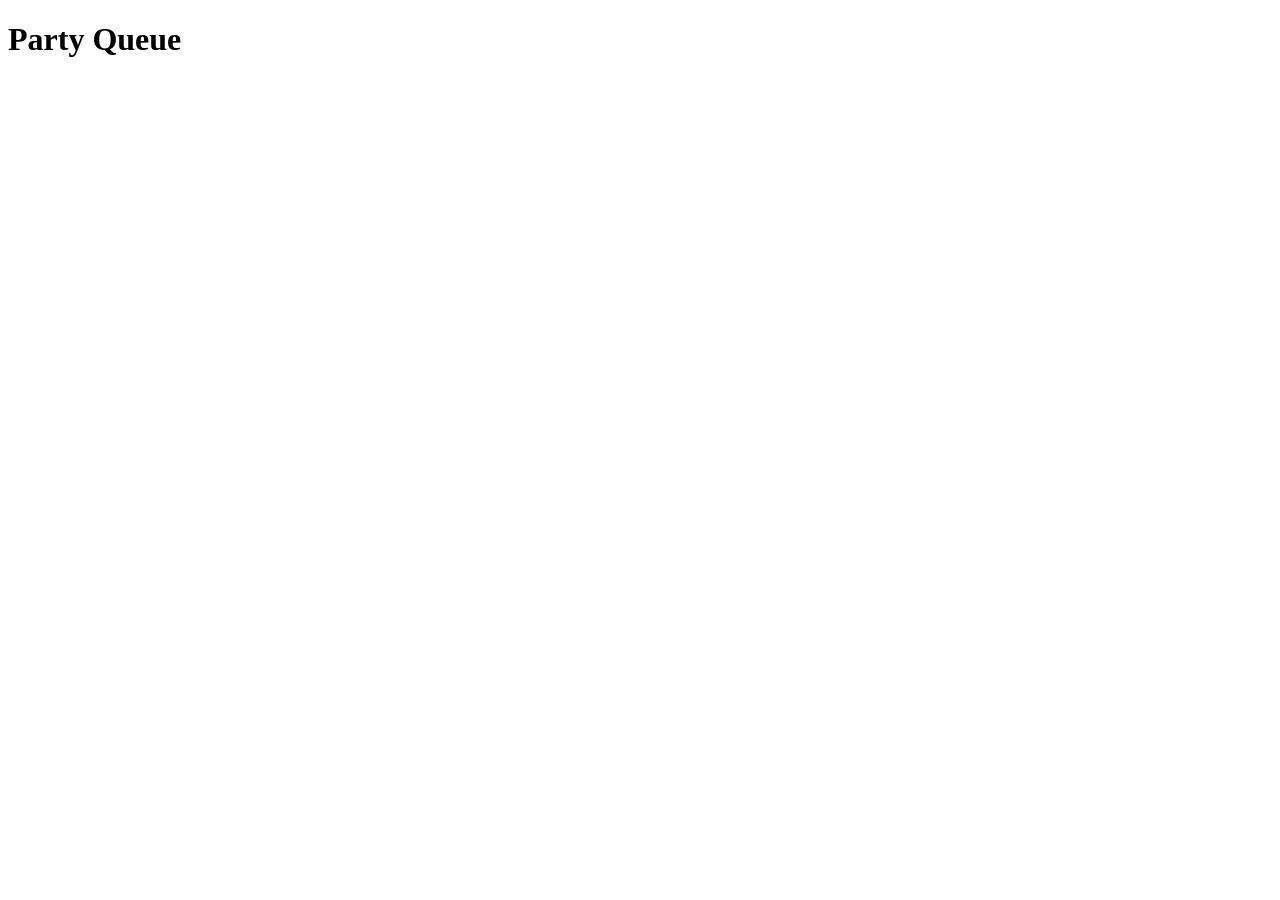
==== games/PartyQueue/index.html @ 1df907d0 "Add Party Queue game prototype Add a new PartyQueue mini-game with core game logic and assets. Files" ====
<!DOCTYPE html>
<html lang="en">
<head>
    <meta charset="UTF-8">
    <meta name="viewport" content="width=device-width, initial-scale=1.0">
    <title>Party Queue</title>
</head>
<body>

    <h1>Party Queue</h1>

    <script type="module" src="./js/game.js"></script>

</body>
</html>
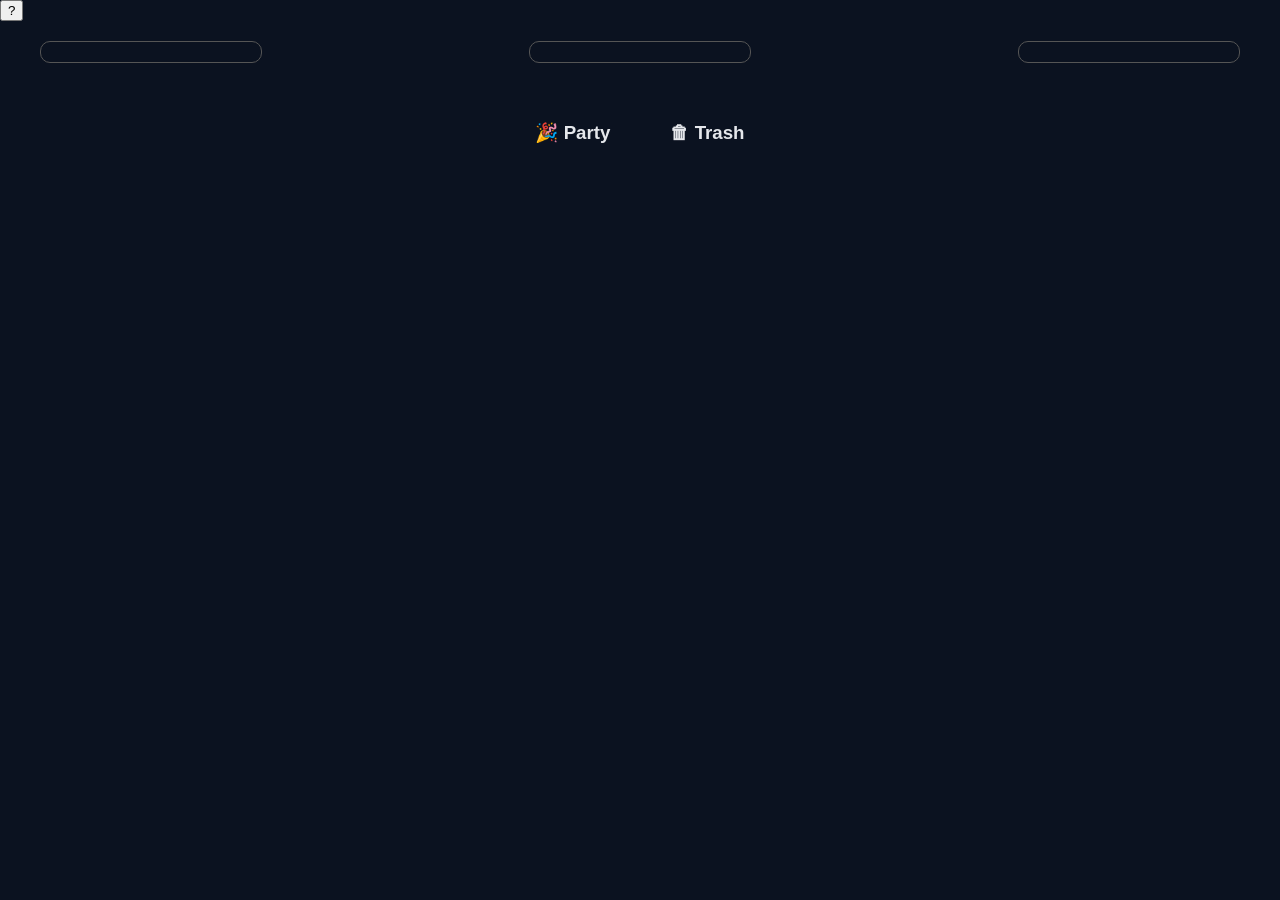
==== commit 3250a0db: "implement toturial" ====
--- a/games/PartyQueue/index.html
+++ b/games/PartyQueue/index.html
@@ -1,15 +1,118 @@
 <!DOCTYPE html>
 <html lang="en">
-<head>
-    <meta charset="UTF-8">
-    <meta name="viewport" content="width=device-width, initial-scale=1.0">
-    <title>Party Queue</title>
-</head>
-<body>
+    <head>
+        <meta charset="UTF-8">
+        <meta name="viewport" content="width=device-width, initial-scale=1.0">
+        <title>Party Queue</title>
+        
+        <link rel="stylesheet" href="css/style.css">
+    </head>
+    <body>
 
-    <h1>Party Queue</h1>
+        <button id="helpBtn">
+            ?
+        </button>
 
-    <script type="module" src="./js/game.js"></script>
+        <div id="game">
 
-</body>
+            <div id="scoreboard"></div>
+
+            <div id="scores"></div>
+            
+            <div id="currentTurn"></div>
+
+            <div id="topPlayers">
+
+                <div id="bot1" class="player"></div>
+                <div id="bot2" class="player"></div>
+                <div id="bot3" class="player"></div>
+
+            </div>
+
+            <div id="board">
+
+                <div id="partyArea">
+
+                    <h3>🎉 Party</h3>
+
+                    <div id="partyCards"></div>
+
+                </div>
+
+                <div id="queueArea">
+
+                    <div id="queueSlots">
+
+                        <div class="slot"></div>
+                        <div class="slot"></div>
+                        <div class="slot"></div>
+                        <div class="slot"></div>
+                        <div class="slot"></div>
+
+                    </div>
+
+                    <div id="queue"></div>
+
+                </div>
+
+                <div id="trashArea">
+
+                    <h3>🗑 Trash</h3>
+
+                    <div id="trashCards"></div>
+
+                </div>
+
+            </div>
+
+            <div id="playerHand"></div>
+
+        </div>
+
+        <div id="helpModal" class="modal hidden">
+
+            <div class="modal-content tutorial-layout">
+
+                <div class="tutorial-header">
+                    <h1>Tutorials</h1>
+
+                    <button id="closeHelp" class="icon-btn close">
+                        ✕
+                    </button>
+                </div>
+
+                <div class="tutorial-text">
+                    Play animals into the queue.
+                    When the queue reaches 5 animals:
+
+                    <ul>
+                        <li>First two animals join their owners party.</li>
+                        <li>Last animal goes to trash.</li>
+                    </ul>
+                </div>
+
+                <div id="animalGrid"></div>
+
+            </div>
+        </div>
+
+        <div id="cardModal" class="modal hidden">
+
+            <div class="modal-content">
+
+                <div class="modal-header">
+                    <button id="cardBackBtn" class="icon-btn">
+                        ←
+                    </button>
+                </div>
+
+                <div id="cardModalContent"></div>
+
+            </div>
+
+        </div>
+
+        <script type="module" src="js/main.js"></script>
+
+    </body>
 </html>
--- a/games/PartyQueue/css/style.css
+++ b/games/PartyQueue/css/style.css
@@ -0,0 +1,400 @@
+.card-info,
+.modal-content,
+.card {
+    box-shadow: 0 8px 20px rgba(0,0,0,0.35);
+}
+
+body{
+
+    background: #0b1220;
+    color: #e5e7eb;
+
+    font-family:sans-serif;
+
+    margin:0;
+}
+
+#game{
+
+    max-width:1200px;
+
+    margin:auto;
+
+    padding:20px;
+}
+
+#topPlayers{
+
+    display:flex;
+
+    justify-content:space-between;
+
+    margin-bottom:40px;
+}
+
+.player{
+
+    width:200px;
+
+    padding:10px;
+
+    border:1px solid #555;
+
+    border-radius:10px;
+}
+
+#queue{
+
+    display:flex;
+
+    gap:10px;
+
+    justify-content:center;
+
+    min-height:120px;
+
+    margin:20px 0;
+}
+
+#playerHand{
+
+    display:flex;
+
+    gap:12px;
+
+    justify-content:center;
+
+    margin-top:40px;
+}
+
+.card{
+
+    width:90px;
+
+    height:120px;
+
+    background:white;
+
+    color:black;
+
+    border-radius:12px;
+
+    cursor:pointer;
+
+    display:flex;
+
+    flex-direction:column;
+
+    justify-content:center;
+
+    align-items:center;
+
+    font-size:18px;
+
+    font-weight:bold;
+}
+
+.card:hover{
+
+    transform:translateY(-6px);
+}
+
+#board{
+    display:flex;
+    justify-content:center;
+    align-items:flex-start;
+    gap:30px;
+}
+
+#queue{
+    display:flex;
+    gap:10px;
+}
+
+.queue-slot{
+    width:120px;
+    height:160px;
+    border:2px dashed #888;
+    background: rgba(255,255,255,0.03);
+    border: 2px dashed rgba(255,255,255,0.15);
+}
+
+#playerHand{
+    position:fixed;
+    bottom:20px;
+    left:50%;
+    transform:translateX(-50%);
+    display:flex;
+    gap:10px;
+}
+
+#scoreboard{
+    position:fixed;
+    top:10px;
+    left:10px;
+}
+
+.owner{
+    font-size:12px;
+    opacity:0.7;
+    margin-top:5px;
+}
+
+.modal {
+    position: fixed;
+    inset: 0;
+
+    background: rgba(0,0,0,0.85);
+    backdrop-filter: blur(6px);
+
+    display: flex;
+    justify-content: center;
+    align-items: center;
+
+    z-index: 1000;
+}
+
+.modal-content {
+    width: 700px;
+    max-width: 90%;
+
+    padding: 24px;
+    border-radius: 12px;
+
+    max-height: 80vh;
+    overflow-y: auto;
+
+    z-index: 2000;
+
+    color: white;
+    border: 1px solid #334155;
+    background: #111827;
+    box-shadow: 0 20px 60px rgba(0,0,0,0.6);
+}
+
+.hidden {
+    display: none;
+}
+
+#animalGrid {
+    display: grid;
+    grid-template-columns: repeat(4, 1fr);
+    gap: 16px;
+}
+
+@media (max-width: 900px) {
+    #animalGrid {
+        grid-template-columns: repeat(2, 1fr);
+    }
+}
+
+@media (max-width: 600px) {
+    #animalGrid {
+        grid-template-columns: 1fr;
+    }
+}
+
+.card-info{
+
+    background: linear-gradient(145deg, #1f2937, #111827);
+
+    border: 1px solid rgba(189, 93, 56, 0.4);
+
+    border-radius:16px;
+
+    padding:16px;
+
+    cursor:pointer;
+
+    transition:.2s;
+
+    text-align:center;
+
+    min-height:140px;
+
+    display:flex;
+
+    flex-direction:column;
+
+    justify-content:center;
+
+    gap:8px;
+}
+
+.card-info:hover{
+
+    transform: translateY(-6px) scale(1.02);
+    box-shadow: 0 12px 10px rgba(189,93,56,0.25);
+}
+
+.tutorial-card-emoji{
+
+    font-size:42px;
+}
+
+.tutorial-card-name{
+
+    font-size:18px;
+
+    font-weight:700;
+}
+
+.tutorial-card-power{
+
+    font-size:24px;
+
+    color:#bd5d38;
+
+    font-weight:bold;
+}
+
+.tutorial-card-detail{
+
+    text-align:center;
+}
+
+.tutorial-card-detail h2 {
+    font-size: 26px;
+    color: #ffffff;
+}
+
+.tutorial-card-detail h3 {
+    margin-top: 20px;
+    color: #bd5d38;
+    font-size: 14px;
+    letter-spacing: 1px;
+    text-transform: uppercase;
+}
+
+.desc-text {
+    color: #cbd5e1;
+    line-height: 1.5;
+}
+
+.detail-emoji{
+
+    font-size:72px;
+
+    margin-bottom:10px;
+}
+
+.power-badge{
+
+    display:inline-block;
+
+    padding:8px 16px;
+
+    border-radius:20px;
+
+    background:#bd5d38;
+
+    color:white;
+
+    font-weight:bold;
+
+    margin-bottom:20px;
+}
+
+.example-box{
+
+    background: #0b1220;
+    border-left: 3px solid #bd5d38;
+    position: relative;
+}
+
+.tutorial-layout {
+    display: flex;
+    flex-direction: column;
+    gap: 16px;
+}
+
+.tutorial-header {
+    display: flex;
+    justify-content: space-between;
+    align-items: center;
+}
+
+.example-box {
+    white-space: pre-line;
+    font-family: monospace;
+}
+
+.example-container {
+    display: flex;
+    align-items: center;
+    justify-content: space-between;
+    gap: 12px;
+    margin-top: 12px;
+}
+
+.example-box {
+    flex: 1;
+    background: #111827;
+    border: 1px solid #374151;
+    border-radius: 12px;
+    padding: 12px;
+}
+
+.example-box .label {
+    font-size: 12px;
+    opacity: 0.6;
+    margin-bottom: 6px;
+}
+
+.example-box .text {
+    font-family: monospace;
+    font-size: 14px;
+    white-space: pre-line;
+}
+
+.example-box.before {
+    border-left: 3px solid #ef4444;
+}
+
+.example-box.after {
+    border-left: 3px solid #22c55e;
+}
+
+.arrow {
+    font-size: 22px;
+    opacity: 0.7;
+}
+
+.icon-btn {
+    backdrop-filter: blur(6px);
+    background: rgba(17, 24, 39, 0.9);
+
+    width: 38px;
+    height: 38px;
+
+    border-radius: 10px;
+    border: 1px solid #334155;
+
+    background: #111827;
+    color: white;
+
+    cursor: pointer;
+
+    display: flex;
+    align-items: center;
+    justify-content: center;
+
+    font-size: 16px;
+
+    transition: 0.2s;
+}
+
+.icon-btn:hover {
+    background: #1f2937;
+    transform: translateY(-2px);
+    box-shadow: 0 4px 12px rgba(0,0,0,0.3);
+}
+
+.icon-btn.close {
+    color: #ef4444;
+    border-color: #ef4444;
+}
+
+.icon-btn.close:hover {
+    background: rgba(239, 68, 68, 0.15);
+}
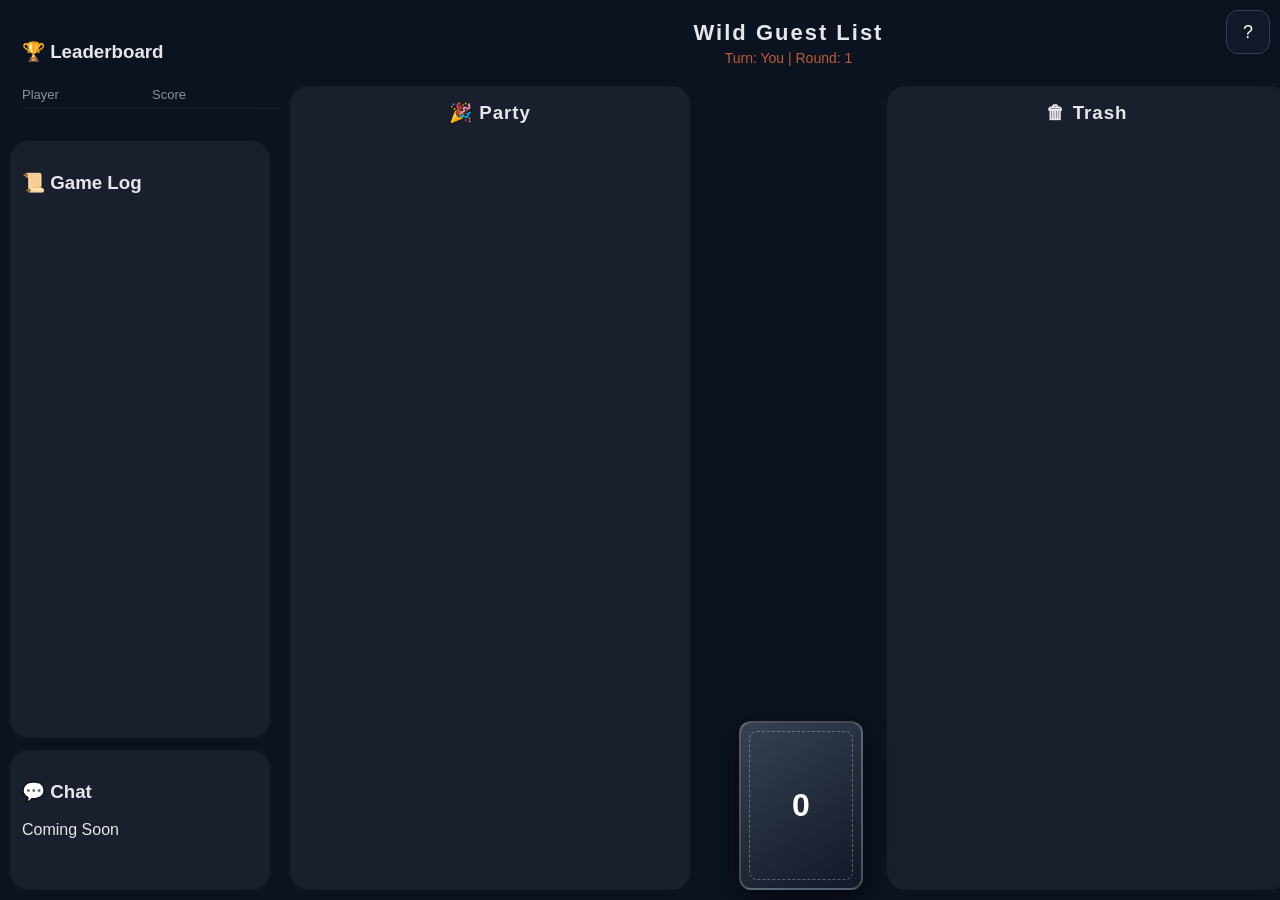
==== commit 1c3a0eaa: "Add UI for displaying other players' hands Introduce an #otherPlayers area in the HTML (top, left, r" ====
--- a/games/PartyQueue/index.html
+++ b/games/PartyQueue/index.html
@@ -3,70 +3,136 @@
     <head>
         <meta charset="UTF-8">
         <meta name="viewport" content="width=device-width, initial-scale=1.0">
-        <title>Party Queue</title>
+        <title>Wild Guest List</title>
         
         <link rel="stylesheet" href="css/style.css">
     </head>
     <body>
 
-        <button id="helpBtn">
-            ?
-        </button>
-
-        <div id="game">
-
-            <div id="scoreboard"></div>
-
-            <div id="scores"></div>
-            
-            <div id="currentTurn"></div>
-
-            <div id="topPlayers">
-
-                <div id="bot1" class="player"></div>
-                <div id="bot2" class="player"></div>
-                <div id="bot3" class="player"></div>
-
-            </div>
-
-            <div id="board">
-
-                <div id="partyArea">
-
-                    <h3>🎉 Party</h3>
-
-                    <div id="partyCards"></div>
-
-                </div>
-
-                <div id="queueArea">
-
-                    <div id="queueSlots">
-
-                        <div class="slot"></div>
-                        <div class="slot"></div>
-                        <div class="slot"></div>
-                        <div class="slot"></div>
-                        <div class="slot"></div>
-
-                    </div>
-
-                    <div id="queue"></div>
-
-                </div>
-
-                <div id="trashArea">
-
-                    <h3>🗑 Trash</h3>
-
-                    <div id="trashCards"></div>
-
-                </div>
-
-            </div>
-
-            <div id="playerHand"></div>
-
+        <div id="pageLayout">
+            <div id="leftSidebar">
+
+                <div id="leaderboard">
+
+                    <h3>🏆 Leaderboard</h3>
+
+                    <div class="leaderboard-header">
+                        <span>Player</span>
+                        <span>Score</span>
+                    </div>
+
+                    <div id="leaderboardRows"></div>
+
+                </div>
+
+                <div id="gameLog">
+                    <h3>📜 Game Log</h3>
+                    <div id="logEntries"></div>
+                </div>
+
+                <div id="chatPanel">
+                    <h3>💬 Chat</h3>
+                    <div class="comingSoon">
+                        Coming Soon
+                    </div>
+                </div>
+
+            </div>
+
+            <div id="gameColumn">
+                <!-- TOP BAR -->
+                <div id="topBar">
+                    <div id="gameTitle">Wild Guest List</div>
+                    <div id="turnInfo">Turn: You | Round: 1</div>
+                    <button id="helpBtn">?</button>
+
+                    <div id="mobileMenu">
+
+                        <button id="leaderboardBtn">🏆</button>
+
+                        <button id="logBtn">📜</button>
+
+                        <button id="chatBtn">💬</button>
+
+                    </div>
+                </div>
+
+                <!-- GAME BOARD -->
+                <div id="gameLayout">
+
+                    <div id="mobileTabs">
+
+                        <button id="partyTab">
+                            🎉 Party
+                        </button>
+
+                        <button id="trashTab">
+                            🗑 Trash
+                        </button>
+
+                    </div>
+
+                    <div id="partyArea">
+                        <h3>🎉 Party</h3>
+                        <div id="partyCards"></div>
+                    </div>
+
+                    <div id="centerArea">
+
+
+                    <div id="otherPlayers">
+
+                        <div id="topPlayer"></div>
+
+                        <div id="sidePlayers">
+
+                            <div id="leftPlayer"></div>
+
+                            <div id="rightPlayer"></div>
+
+                        </div>
+
+                    </div>
+
+                        <div id="queueArea">
+                            <div id="queueSlots">
+                                <div class="slot"></div>
+                                <div class="slot"></div>
+                                <div class="slot"></div>
+                                <div class="slot"></div>
+                                <div class="slot"></div>
+                            </div>
+
+                            <div id="queue"></div>
+                        </div>
+
+                        <div id="handArea">
+
+                            <div id="playerHand"></div>
+
+
+                            <div id="deckStack">
+
+                                <div class="deck-back">
+
+                                    <span id="deckCount">
+                                        0
+                                    </span>
+
+                                </div>
+
+                            </div>
+
+                        </div>
+                    </div>
+                    
+                    <div id="trashArea">
+                        <h3>🗑 Trash</h3>
+                        <div id="trashCards"></div>
+                    </div>
+
+                </div>
+            </div>
         </div>
 
         <div id="helpModal" class="modal hidden">
@@ -96,6 +162,64 @@
             </div>
         </div>
 
+        <div id="leaderboardModal" class="modal hidden">
+
+            <div class="modal-content">
+
+                <div class="tutorial-header">
+
+                    <h2>🏆 Leaderboard</h2>
+
+                    <button class="closeModal icon-btn">
+                        ✕
+                    </button>
+
+                </div>
+
+                <div id="mobileLeaderboardContent"></div>
+
+            </div>
+
+        </div>
+
+        <div id="logModal" class="modal hidden">
+
+            <div class="modal-content">
+
+                <div class="tutorial-header">
+                    <h2>📜 Game Log</h2>
+
+                    <button class="closeModal icon-btn">
+                        ✕
+                    </button>
+                </div>
+
+                <div id="mobileLogContent"></div>
+
+            </div>
+
+        </div>
+
+        <div id="chatModal" class="modal hidden">
+
+            <div class="modal-content">
+
+                <div class="tutorial-header">
+                    <h2>💬 Chat</h2>
+
+                    <button class="closeModal icon-btn">
+                        ✕
+                    </button>
+                </div>
+
+                <div class="comingSoon">
+                    Coming Soon
+                </div>
+
+            </div>
+
+        </div>
+
         <div id="cardModal" class="modal hidden">
 
             <div class="modal-content">
@@ -112,6 +236,44 @@
 
         </div>
 
+        <!-- Kangaroo Jump Choice Modal -->
+
+        <div id="kangarooModal" class="modal hidden">
+
+            <div class="modal-content kangaroo-choice">
+
+                <div class="tutorial-header">
+
+                    <h2>🦘 Kangaroo Jump</h2>
+
+                </div>
+
+
+                <div class="tutorial-text">
+
+                    Choose how many spaces to jump:
+
+                </div>
+
+
+                <div class="kangaroo-buttons">
+
+                    <button id="jumpOneBtn">
+                        Jump 1
+                    </button>
+
+
+                    <button id="jumpTwoBtn">
+                        Jump 2
+                    </button>
+
+                </div>
+
+
+            </div>
+
+        </div>
+
         <script type="module" src="js/main.js"></script>
 
     </body>
--- a/games/PartyQueue/css/style.css
+++ b/games/PartyQueue/css/style.css
@@ -1,400 +1,2193 @@
+/* ==========================================================
+   DESIGN SYSTEM
+   Shared variables used across the game UI.
+   Keeping these here makes future theme changes easier.
+========================================================== */
+
+:root {
+    /* Player colors */
+    --p1: #3b82f6;
+    --p2: #22c55e;
+    --p3: #f97316;
+    --p4: #a855f7;
+
+    /* Base colors */
+    --bg-main: #0b1220;
+    --bg-panel: rgba(255, 255, 255, 0.06);
+    --bg-card: linear-gradient(145deg, #1f2937, #111827);
+
+    --text-main: #e5e7eb;
+    --text-muted: #cbd5e1;
+    --accent: #bd5d38;
+
+    --border: #334155;
+
+    /* Common values */
+    --radius-sm: 10px;
+    --radius-md: 12px;
+    --radius-lg: 18px;
+
+    --shadow-card:
+        0 10px 25px rgba(0, 0, 0, 0.4);
+
+    --shadow-panel:
+        0 8px 20px rgba(0, 0, 0, 0.35);
+
+    --blur:
+        blur(16px);
+}
+
+
+/* ==========================================================
+   GLOBAL
+========================================================== */
+
+body {
+    margin: 0;
+
+    min-height: 100vh;
+
+    background: var(--bg-main);
+    color: var(--text-main);
+
+    font-family: sans-serif;
+
+    overflow-x: hidden;
+    overflow-y: auto;
+}
+
+
+/* Shared glass UI component.
+   Used by panels, logs, leaderboards, etc. */
+.glass-panel {
+    background: var(--bg-panel);
+
+    backdrop-filter: var(--blur);
+
+    border-radius: var(--radius-md);
+
+    box-sizing: border-box;
+}
+
+
+/* Shared shadow component */
 .card-info,
 .modal-content,
 .card {
-    box-shadow: 0 8px 20px rgba(0,0,0,0.35);
-}
-
-body{
-
-    background: #0b1220;
-    color: #e5e7eb;
-
-    font-family:sans-serif;
-
-    margin:0;
-}
-
-#game{
-
-    max-width:1200px;
-
-    margin:auto;
-
-    padding:20px;
-}
-
-#topPlayers{
+    box-shadow: var(--shadow-panel);
+}
+
+
+/* ==========================================================
+   HEADER
+========================================================== */
+
+#topBar {
+    text-align: center;
+
+    margin-bottom: 20px;
+
+    flex-shrink: 0;
+}
+
+
+#gameTitle {
+    font-size: 22px;
+
+    font-weight: 800;
+
+    letter-spacing: 2px;
+
+    text-align: center;
+
+    margin-top: 10px;
+
+    color: var(--text-main);
+}
+
+
+#turnInfo,
+#currentTurn {
+    color: var(--accent);
+}
+
+
+#turnInfo {
+    font-size: 14px;
+
+    margin-top: 4px;
+}
+
+
+#currentTurn {
+    font-size: 18px;
+
+    font-weight: bold;
+}
+
+
+/* ==========================================================
+   PAGE STRUCTURE
+========================================================== */
+
+#pageLayout {
+
+    display: grid;
+
+    grid-template-columns: 260px 1fr;
+
+    gap: 20px;
+
+    padding: 10px;
+
+    min-height: 100vh;
+
+    box-sizing: border-box;
+}
+
+
+#leftSidebar {
+
+    width: 260px;
+
+    display: flex;
+
+    flex-direction: column;
+
+    gap: 12px;
+
+    height: calc(100vh - 20px);
+}
+
+
+#gameColumn {
+
+    display: flex;
+
+    flex-direction: column;
+
+    min-height: calc(100vh - 20px);
+}
+
+
+#gameLayout {
+
+    flex: 1;
+
+    display: grid;
+
+    grid-template-columns:
+        400px
+        1fr
+        400px;
+
+    gap: 24px;
+
+    min-height: 0;
+}
+
+
+#centerArea {
+
+    display: flex;
+
+    flex-direction: column;
+
+    min-height: 0;
+}
+
+
+/* ==========================================================
+   LEADERBOARD
+========================================================== */
+
+#leaderboard {
+
+    width: 100%;
+
+    padding: 12px;
+
+    @extend .glass-panel;
+}
+
+
+/*
+  Kept separate from .glass-panel because the leaderboard
+  has a unique internal grid structure.
+*/
+
+.leaderboard-header,
+.leaderboard-row {
+
+    display: grid;
+
+    grid-template-columns:
+        1fr
+        60px
+        60px;
+
+    gap: 10px;
+
+    padding: 6px 0;
+
+    font-size: 13px;
+}
+
+
+.leaderboard-header {
+
+    opacity: 0.6;
+
+    border-bottom:
+        1px solid rgba(255,255,255,0.1);
+
+    margin-bottom: 8px;
+}
+
+
+.leaderboard-row {
+
+    align-items: center;
+}
+
+
+/* Player color mapping */
+
+.leaderboard-row[data-player="p1"] {
+    color: var(--p1);
+}
+
+.leaderboard-row[data-player="p2"] {
+    color: var(--p2);
+}
+
+.leaderboard-row[data-player="p3"] {
+    color: var(--p3);
+}
+
+.leaderboard-row[data-player="p4"] {
+    color: var(--p4);
+}
+
+
+/* ==========================================================
+   TOP PLAYERS
+========================================================== */
+
+#topPlayers {
+
+    display: flex;
+
+    justify-content: space-between;
+
+    margin-bottom: 40px;
+}
+
+
+.player {
+
+    width: 200px;
+
+    padding: 10px;
+
+    border:
+        1px solid #555;
+
+    border-radius: var(--radius-sm);
+}
+
+
+.player[data-player="p1"] {
+    border-left: 4px solid var(--p1);
+}
+
+.player[data-player="p2"] {
+    border-left: 4px solid var(--p2);
+}
+
+.player[data-player="p3"] {
+    border-left: 4px solid var(--p3);
+}
+
+.player[data-player="p4"] {
+    border-left: 4px solid var(--p4);
+}
+
+/* ==========================================================
+   PANELS
+   Reusable glass containers for game sections.
+========================================================== */
+
+#partyArea,
+#trashArea,
+#chatPanel,
+#gameLog {
+
+    background: var(--bg-panel);
+
+    backdrop-filter: var(--blur);
+
+    border-radius: var(--radius-lg);
+
+    box-sizing: border-box;
+}
+
+
+/* ==========================================================
+   PARTY / TRASH
+========================================================== */
+
+#partyArea,
+#trashArea {
+
+    display: flex;
+
+    flex-direction: column;
+
+    min-height: 0;
+
+    padding: 16px;
+}
+
+
+#partyArea h3,
+#trashArea h3 {
+
+    margin-top: 0;
+
+    margin-bottom: 12px;
+
+    text-align: center;
+
+    color: var(--text-main);
+
+    letter-spacing: 1px;
+}
+
+
+#partyCards,
+#trashCards {
+
+    display: grid;
+
+    grid-template-columns:
+        repeat(auto-fill, 80px);
+
+    gap: 8px;
+
+    justify-content: center;
+}
+
+
+#partyCards .card,
+#trashCards .card {
+
+
+    width:70px;
+
+    height:95px;
+
+    font-size:12px;
+
+    border-radius:10px;
+
+    transform:none;
+
+}
+
+
+/* ==========================================================
+   CARD COMPONENT
+========================================================== */
+
+.card,
+.card-info {
+
+    width: 90px;
+
+    height: 120px;
+
+
+    border-radius: var(--radius-md);
+
+    background: var(--bg-card);
+
+    border:
+        1px solid rgba(255,255,255,0.1);
+
+
+    display: flex;
+
+    flex-direction: column;
+
+    justify-content: center;
+
+    align-items: center;
+
+
+    gap: 4px;
+
+
+    box-shadow: var(--shadow-card);
+
+
+    transition:
+        transform .2s ease,
+        box-shadow .2s ease;
+}
+
+
+/*
+  Interaction feedback:
+  Cards lift when hovered to communicate
+  that they are selectable.
+*/
+
+.card:hover,
+.card-info:hover {
+
+    transform:
+        translateY(-6px)
+        scale(1.05);
+
+
+    box-shadow:
+        0 10px 20px rgba(0,0,0,.4);
+
+
+    cursor: pointer;
+}
+
+
+/* Player card themes */
+
+.card[data-player="p1"] {
+
+    background:
+        linear-gradient(
+            145deg,
+            rgba(59,130,246,.25),
+            #111827
+        );
+}
+
+
+.card[data-player="p2"] {
+
+    background:
+        linear-gradient(
+            145deg,
+            rgba(34,197,94,.25),
+            #111827
+        );
+}
+
+
+.card[data-player="p3"] {
+
+    background:
+        linear-gradient(
+            145deg,
+            rgba(249,115,22,.25),
+            #111827
+        );
+}
+
+
+.card[data-player="p4"] {
+
+    background:
+        linear-gradient(
+            145deg,
+            rgba(168,85,247,.25),
+            #111827
+        );
+}
+
+
+
+/* ==========================================================
+   BOARD
+========================================================== */
+
+#board {
+
+    display: flex;
+
+    justify-content: center;
+
+    gap: 16px;
+
+    min-width: 0;
+
+    flex-wrap: nowrap;
+}
+
+
+/* ==========================================================
+   QUEUE
+========================================================== */
+
+#queue,
+#queueSlots {
+
+    display: flex;
+
+    gap: 30px;
+}
+
+
+#queue {
+
+    min-height: 120px;
+}
+
+
+#queue .card {
+
+
+    width:150px;
+
+    height:215px;
+
+    font-size:30px;
+
+}
+
+
+.queue-slot {
+
+    width:150px;
+
+    height:215px;
+
+
+    border:
+        1px dashed rgba(255,255,255,.2);
+
+
+    border-radius: var(--radius-sm);
+
+
+    background:
+        rgba(255,255,255,.02);
+
+
+    display: flex;
+
+    align-items: center;
+
+    justify-content: center;
+
+
+    position: relative;
+}
+
+
+#queueArea {
+
+    flex: 1;
+
+
+    display: flex;
+
+    justify-content: center;
+
+    align-items: center;
+
+
+    flex-direction: column;
+
+
+    gap: 20px;
+}
+
+
+
+/* ==========================================================
+   PLAYER HAND
+========================================================== */
+
+#handArea {
 
     display:flex;
 
+    justify-content:center;
+
+    align-items:center;
+
+    gap:25px;
+
+    margin-top:20px;
+
+}
+
+#playerHand {
+
+
+    display:flex;
+
+
+    justify-content:center;
+
+
+    gap:16px;
+
+
+    flex-wrap:wrap;
+
+
+}
+
+#playerHand .card {
+
+
+    width:120px;
+
+    height:165px;
+
+    font-size:16px;
+
+}
+
+.owner {
+
+    font-size: 10px;
+
+    opacity: .7;
+
+    margin-top: 4px;
+}
+
+/* =========================
+   Deck Stack
+========================= */
+
+
+#deckStack {
+
+
+    display:flex;
+
+    justify-content:center;
+
+    align-items:center;
+
+
+}
+
+
+
+.deck-back {
+
+
+    width:120px;
+
+    height:165px;
+
+
+    border-radius:12px;
+
+
+    background:
+    linear-gradient(
+        145deg,
+        #374151,
+        #111827
+    );
+
+
+    border:
+    2px solid rgba(255,255,255,.2);
+
+
+
+    box-shadow:
+    0 10px 25px rgba(0,0,0,.5);
+
+
+
+    display:flex;
+
+
+    justify-content:center;
+
+
+    align-items:center;
+
+
+    position:relative;
+
+
+
+}
+
+
+
+.deck-back::before {
+
+
+    content:"";
+
+
+    position:absolute;
+
+
+    inset:8px;
+
+
+    border-radius:8px;
+
+
+    border:
+    1px dashed rgba(255,255,255,.3);
+
+
+}
+
+
+
+#deckCount {
+
+
+    position:relative;
+
+
+    font-size:32px;
+
+
+    font-weight:bold;
+
+
+    color:white;
+
+}
+
+/* ==========================================================
+   OTHER PLAYER HANDS
+========================================================== */
+
+
+#otherPlayers {
+
+
+    display:flex;
+
+    flex-direction:column;
+
+    align-items:center;
+
+    gap:20px;
+
+
+}
+
+
+
+#topPlayer {
+
+
+    display:flex;
+
+    flex-direction:column;
+
+    align-items:center;
+
+}
+
+
+
+#sidePlayers {
+
+
+    display:flex;
+
     justify-content:space-between;
 
-    margin-bottom:40px;
-}
-
-.player{
-
-    width:200px;
-
-    padding:10px;
-
-    border:1px solid #555;
-
-    border-radius:10px;
-}
-
-#queue{
+    width:100%;
+
+}
+
+
+
+.other-hand {
+
 
     display:flex;
 
-    gap:10px;
+    gap:6px;
+
+}
+
+
+
+.card-back {
+
+
+    width:45px;
+
+    height:65px;
+
+
+    border-radius:8px;
+
+
+    border:
+    1px solid rgba(255,255,255,.25);
+
+
+    box-shadow:
+    0 5px 12px rgba(0,0,0,.4);
+
+
+    position:relative;
+
+
+    overflow:hidden;
+
+
+}
+
+.card-back[data-player="p1"] {
+
+    background:
+    linear-gradient(
+        145deg,
+        var(--p1),
+        #111827
+    );
+
+}
+
+
+
+.card-back[data-player="p2"] {
+
+    background:
+    linear-gradient(
+        145deg,
+        var(--p2),
+        #111827
+    );
+
+}
+
+
+
+.card-back[data-player="p3"] {
+
+    background:
+    linear-gradient(
+        145deg,
+        var(--p3),
+        #111827
+    );
+
+}
+
+
+
+.card-back[data-player="p4"] {
+
+    background:
+    linear-gradient(
+        145deg,
+        var(--p4),
+        #111827
+    );
+
+}
+
+
+
+.card-back::after {
+
+
+    content:"";
+
+
+    position:absolute;
+
+
+    inset:0;
+
+
+    background-image:
+    url("../assets/logo.png");
+
+
+    background-repeat:no-repeat;
+
+
+    background-position:center;
+
+
+    background-size:55%;
+
+
+    opacity:.85;
+
+
+}
+
+
+
+.player-label {
+
+
+    margin-bottom:8px;
+
+
+    font-size:14px;
+
+
+    color:var(--text-muted);
+
+
+}
+
+
+/* ==========================================================
+   SCOREBOARD
+========================================================== */
+
+#scoreboard {
+
+    position: fixed;
+
+    top: 10px;
+
+    left: 10px;
+}
+
+
+
+/* ==========================================================
+   MODAL
+========================================================== */
+
+.modal {
+
+    position: fixed;
+
+
+    inset: 0;
+
+
+    background:
+        rgba(0,0,0,.85);
+
+
+    backdrop-filter:
+        blur(6px);
+
+
+    display: flex;
+
+
+    justify-content: center;
+
+
+    align-items: center;
+
+
+    z-index: 1000;
+}
+
+
+.modal-content {
+
+    width: 700px;
+
+
+    max-width: 90%;
+
+
+    padding: 24px;
+
+
+    border-radius: var(--radius-md);
+
+
+    max-height: 80vh;
+
+
+    overflow-y: auto;
+
+
+    z-index: 2000;
+
+
+    color: white;
+
+
+    border:
+        1px solid var(--border);
+
+
+    background:
+        #111827;
+
+
+    box-shadow:
+        0 20px 60px rgba(0,0,0,.6);
+}
+
+
+
+.hidden {
+
+    display: none;
+}
+
+
+/* ==========================================================
+   ANIMAL GRID
+========================================================== */
+
+#animalGrid {
+
+    display: grid;
+
+    grid-template-columns:
+        repeat(4,1fr);
+
+    gap: 16px;
+
+    align-items: center;
+}
+
+/* ==========================================================
+   TUTORIAL COMPONENTS
+========================================================== */
+
+
+.tutorial-layout {
+
+    display: flex;
+
+    flex-direction: column;
+
+    gap: 16px;
+}
+
+
+
+.tutorial-header {
+
+    display: flex;
+
+    justify-content: space-between;
+
+    align-items: center;
+}
+
+
+
+.tutorial-card-emoji {
+
+    font-size: 42px;
+}
+
+
+
+.tutorial-card-power {
+
+    font-size: 24px;
+
+    color: var(--accent);
+
+    font-weight: bold;
+}
+
+
+
+.tutorial-card-detail {
+
+    text-align: center;
+}
+
+
+
+.tutorial-card-detail h2 {
+
+    font-size: 26px;
+
+    color: #ffffff;
+}
+
+
+
+.tutorial-card-detail h3 {
+
+    margin-top: 20px;
+
+    color: var(--accent);
+
+    font-size: 14px;
+
+
+    letter-spacing: 1px;
+
+
+    text-transform: uppercase;
+}
+
+
+
+.desc-text {
+
+    color: var(--text-muted);
+
+    line-height: 1.5;
+}
+
+
+
+.detail-emoji {
+
+    font-size: 72px;
+
+    margin-bottom: 10px;
+}
+
+
+
+/* ==========================================================
+   POWER BADGE
+========================================================== */
+
+
+.power-badge {
+
+    display: inline-block;
+
+
+    padding: 8px 16px;
+
+
+    border-radius: 20px;
+
+
+    background: var(--accent);
+
+
+    color: white;
+
+
+    font-weight: bold;
+
+
+    margin-bottom: 20px;
+}
+
+
+
+/* ==========================================================
+   EXAMPLE SECTION
+========================================================== */
+
+
+.example-container {
+
+    display: flex;
+
+
+    align-items: center;
+
+
+    justify-content: space-between;
+
+
+    gap: 12px;
+
+
+    margin-top: 12px;
+}
+
+
+
+.example-box {
+
+
+    flex: 1;
+
+
+    background:
+        #111827;
+
+
+    border:
+        1px solid #374151;
+
+
+    border-radius:
+        var(--radius-md);
+
+
+    padding: 12px;
+
+
+    position: relative;
+
+
+    white-space: pre-line;
+
+
+    font-family: monospace;
+}
+
+
+
+.example-box.before {
+
+    border-left:
+        3px solid #ef4444;
+}
+
+
+
+.example-box.after {
+
+    border-left:
+        3px solid #22c55e;
+}
+
+
+
+.example-box .label {
+
+    font-size: 12px;
+
+    opacity: .6;
+
+    margin-bottom: 6px;
+}
+
+
+
+.example-box .text {
+
+    font-family: monospace;
+
+    font-size: 14px;
+
+
+    white-space: pre-line;
+}
+
+
+
+.arrow {
+
+    font-size: 22px;
+
+    opacity: .7;
+}
+
+
+
+/* ==========================================================
+   BUTTON SYSTEM
+========================================================== */
+
+
+.icon-btn {
+
+
+    width: 38px;
+
+    height: 38px;
+
+
+    border-radius:
+        var(--radius-sm);
+
+
+    border:
+        1px solid var(--border);
+
+
+
+    background:
+        #111827;
+
+
+    color: white;
+
+
+    cursor: pointer;
+
+
+    display: flex;
+
+
+    align-items: center;
+
+
+    justify-content: center;
+
+
+    font-size: 16px;
+
+
+    backdrop-filter:
+        blur(6px);
+
+
+    transition: .2s;
+}
+
+
+
+.icon-btn:hover {
+
+
+    background:
+        #1f2937;
+
+
+    transform:
+        translateY(-2px);
+
+
+    box-shadow:
+        0 4px 12px rgba(0,0,0,.3);
+}
+
+
+
+.icon-btn.close {
+
+
+    color:
+        #ef4444;
+
+
+    border-color:
+        #ef4444;
+}
+
+
+
+.icon-btn.close:hover {
+
+
+    background:
+        rgba(239,68,68,.15);
+}
+
+
+
+#helpBtn {
+
+
+    position: absolute;
+
+
+    top: 10px;
+
+
+    right: 10px;
+
+
+    width: 44px;
+
+
+    height: 44px;
+
+
+    border-radius:
+        12px;
+
+
+    border:
+        1px solid var(--border);
+
+
+    background:
+        #111827;
+
+
+    color:
+        white;
+
+
+    font-size:
+        18px;
+
+
+    cursor:
+        pointer;
+
+
+    transition:
+        .2s;
+}
+
+
+
+#helpBtn:hover {
+
+
+    transform:
+        scale(1.1);
+
+
+    background:
+        #1f2937;
+}
+
+
+
+/* ==========================================================
+   CHAT & LOG
+========================================================== */
+
+
+#chatPanel {
+
+
+    width: 100%;
+
+
+    height: 140px;
+
+
+    padding: 12px;
+}
+
+
+
+#gameLog {
+
+
+    width: 100%;
+
+
+    height: 260px;
+
+
+    padding: 12px;
+
+
+    display: flex;
+
+
+    flex-direction: column;
+
+
+    flex: 1;
+}
+
+
+
+#logEntries {
+
+
+    flex: 1;
+
+
+    overflow-y: auto;
+
+
+    font-size: 12px;
+
+
+    display: flex;
+
+
+    flex-direction: column;
+
+
+    gap: 6px;
+
+
+    min-height: 0;
+}
+
+
+
+.log-entry {
+
+
+    padding:
+        6px 8px;
+
+
+    background:
+        rgba(255,255,255,.05);
+
+
+    border-radius:
+        8px;
+}
+
+.player-name{
+    font-weight: 700;
+}
+
+.log-entry.p1 .player-name{
+    color: var(--p1);
+}
+
+.log-entry.p2 .player-name{
+    color: var(--p2);
+}
+
+.log-entry.p3 .player-name{
+    color: var(--p3);
+}
+
+.log-entry.p4 .player-name{
+    color: var(--p4);
+}
+
+/* ==========================================================
+   KANGAROO MODAL
+========================================================== */
+
+
+.kangaroo-choice {
+
+    width: 350px;
+
+    text-align:center;
+
+}
+
+
+.kangaroo-buttons {
+
+    display:flex;
 
     justify-content:center;
 
-    min-height:120px;
-
-    margin:20px 0;
-}
-
-#playerHand{
-
-    display:flex;
-
-    gap:12px;
-
-    justify-content:center;
-
-    margin-top:40px;
-}
-
-.card{
-
-    width:90px;
-
-    height:120px;
-
-    background:white;
-
-    color:black;
+    gap:20px;
+
+    margin-top:20px;
+
+}
+
+
+
+.kangaroo-buttons button {
+
+
+    width:120px;
+
+    height:60px;
+
 
     border-radius:12px;
 
+
+    border:1px solid var(--border);
+
+
+    background:#111827;
+
+
+    color:white;
+
+
+    font-size:18px;
+
+
     cursor:pointer;
 
-    display:flex;
-
-    flex-direction:column;
-
-    justify-content:center;
-
-    align-items:center;
-
-    font-size:18px;
-
-    font-weight:bold;
-}
-
-.card:hover{
-
-    transform:translateY(-6px);
-}
-
-#board{
-    display:flex;
-    justify-content:center;
-    align-items:flex-start;
-    gap:30px;
-}
-
-#queue{
-    display:flex;
-    gap:10px;
-}
-
-.queue-slot{
-    width:120px;
-    height:160px;
-    border:2px dashed #888;
-    background: rgba(255,255,255,0.03);
-    border: 2px dashed rgba(255,255,255,0.15);
-}
-
-#playerHand{
-    position:fixed;
-    bottom:20px;
-    left:50%;
-    transform:translateX(-50%);
-    display:flex;
-    gap:10px;
-}
-
-#scoreboard{
-    position:fixed;
-    top:10px;
-    left:10px;
-}
-
-.owner{
-    font-size:12px;
-    opacity:0.7;
-    margin-top:5px;
-}
-
-.modal {
-    position: fixed;
-    inset: 0;
-
-    background: rgba(0,0,0,0.85);
-    backdrop-filter: blur(6px);
-
-    display: flex;
-    justify-content: center;
-    align-items: center;
-
-    z-index: 1000;
-}
-
-.modal-content {
-    width: 700px;
-    max-width: 90%;
-
-    padding: 24px;
-    border-radius: 12px;
-
-    max-height: 80vh;
-    overflow-y: auto;
-
-    z-index: 2000;
-
-    color: white;
-    border: 1px solid #334155;
-    background: #111827;
-    box-shadow: 0 20px 60px rgba(0,0,0,0.6);
-}
-
-.hidden {
+
+    transition:.2s;
+
+}
+
+
+
+.kangaroo-buttons button:hover {
+
+
+    background:#1f2937;
+
+
+    transform:translateY(-3px);
+
+}
+
+
+/* ==========================================================
+   MOBILE MENU BASE STATE
+========================================================== */
+
+
+#mobileMenu,
+#mobileTabs {
+
     display: none;
 }
 
-#animalGrid {
-    display: grid;
-    grid-template-columns: repeat(4, 1fr);
-    gap: 16px;
-}
+/* ==========================================================
+   RESPONSIVE SYSTEM
+   Single mobile breakpoint.
+   Previous CSS had multiple duplicated 900px blocks.
+========================================================== */
+
 
 @media (max-width: 900px) {
+
+
+    /* -----------------------------
+       Main layout
+    ------------------------------ */
+
+
+    #pageLayout {
+
+        display: block;
+
+        padding: 10px;
+    }
+
+
+    #leftSidebar {
+
+        display: none;
+
+        height: auto;
+    }
+
+
+    #gameColumn {
+
+        min-height: auto;
+    }
+
+
+    #gameLayout {
+
+        display: flex;
+
+        flex-direction: column;
+
+
+        gap: 12px;
+
+        min-height: auto;
+    }
+
+
+
+    #centerArea {
+
+        display: contents;
+    }
+
+
+
+    /* -----------------------------
+       Mobile navigation
+    ------------------------------ */
+
+
+    #mobileMenu {
+
+
+        display: flex;
+
+
+        justify-content: center;
+
+
+        gap: 10px;
+
+
+        margin-top: 10px;
+    }
+
+
+
+    #mobileMenu button {
+
+
+        width: 42px;
+
+
+        height: 42px;
+
+
+        border-radius: var(--radius-sm);
+
+
+        border:
+            1px solid var(--border);
+
+
+        background:
+            #111827;
+
+
+        color:
+            white;
+
+
+        cursor: pointer;
+    }
+
+
+
+
+    #mobileTabs {
+
+
+        display: flex;
+
+
+        gap: 8px;
+
+
+        justify-content: center;
+
+
+        order: 2;
+    }
+
+
+
+    #partyTab,
+    #trashTab {
+
+
+        flex: 1;
+
+
+        padding: 10px;
+
+
+        border:
+            1px solid var(--border);
+
+
+        border-radius:
+            var(--radius-sm);
+
+
+        background:
+            #111827;
+
+
+        color:
+            white;
+
+
+        cursor:
+            pointer;
+
+
+        transition:
+            .2s;
+    }
+
+
+
+    #partyTab:hover,
+    #trashTab:hover {
+
+
+        background:
+            #1f2937;
+
+    }
+
+
+
+
+    #partyTab.active,
+    #trashTab.active {
+
+
+        border-color:
+            var(--accent);
+
+
+        background:
+            rgba(189,93,56,.2);
+
+    }
+
+    /* -----------------------------
+       Game areas order
+    ------------------------------ */
+
+
+    #queueArea {
+
+        order: 1;
+
+        justify-content: center;
+    }
+
+
+
+    #partyArea,
+    #trashArea {
+
+
+        display: none;
+
+
+        position: fixed;
+
+
+        top: 20px;
+
+        left: 20px;
+
+        right: 20px;
+
+        bottom: 20px;
+
+
+
+        z-index: 3000;
+
+
+        /*
+          Keep original glass style
+        */
+
+        background:
+            var(--bg-panel);
+
+
+        backdrop-filter:
+            var(--blur);
+
+
+        border-radius:
+            var(--radius-lg);
+
+
+        padding:
+            16px;
+
+
+
+        box-shadow:
+            0 20px 60px rgba(0,0,0,.6);
+
+
+
+        overflow-y:
+            auto;
+
+    }
+
+
+
+
+    /*
+       Popup open state
+    */
+
+    #partyArea.mobile-open,
+    #trashArea.mobile-open {
+
+
+        display:flex;
+
+
+        flex-direction:column;
+
+    }
+
+
+
+
+    body.popup-open {
+
+
+        overflow:hidden;
+
+    }
+
+
+
+    #partyArea::before,
+    #trashArea::before {
+
+
+        content: "×";
+
+
+        position: absolute;
+
+
+        top: 10px;
+
+
+        right: 15px;
+
+
+        font-size: 28px;
+
+
+        color:white;
+
+
+        cursor:pointer;
+    }
+
+
+
+    /* Prevent background overflow */
+
+    body.popup-open {
+
+        overflow: hidden;
+    }
+
+
+
+    #playerHand {
+
+
+        order: 4;
+
+
+        gap: 6px;
+    }
+
+    #handArea {
+
+        gap:10px;
+
+    }
+
+
+    #playerHand .card,
+    .deck-back {
+
+
+        width:70px;
+
+        height:100px;
+
+    }
+
+
+
+    #deckCount {
+
+        font-size:22px;
+
+    }
+
+
+    #otherPlayers {
+
+
+        gap:10px;
+
+    }
+
+
+
+    .card-back {
+
+
+        width:28px;
+
+        height:45px;
+
+    }
+
+
+    .card-back::after {
+
+
+        font-size:14px;
+
+    }
+
+
+    /* -----------------------------
+       Queue / cards
+    ------------------------------ */
+
+
+    #queue,
+    #queueSlots {
+
+
+        display:flex;
+
+
+        flex-wrap:nowrap;
+
+
+        overflow-x:auto;
+
+
+        justify-content:flex-start;
+
+
+        width:100%;
+
+
+        gap:8px;
+
+
+        scrollbar-width:none;
+
+    }
+
+
+    #queue::-webkit-scrollbar,
+    #queueSlots::-webkit-scrollbar {
+
+
+        display:none;
+
+    }
+
+
+
+
+
+    #queue .card,
+    .queue-slot {
+
+
+        flex:
+            0 0 auto;
+
+
+        width:60px;
+
+
+        height:85px;
+
+    }
+
+    .card {
+
+
+        width: 60px;
+
+
+        height: 85px;
+
+
+        font-size: 11px;
+    }
+
+
+
+
+    #partyCards .card,
+    #trashCards .card {
+
+
+        width: 40px;
+
+
+        height: 55px;
+
+
+        font-size: 8px;
+    }
+
+
+
+
+    /* -----------------------------
+       Board
+    ------------------------------ */
+
+
+    #board {
+
+
+        width:100%;
+
+
+        overflow-x:auto;
+
+
+        justify-content:flex-start;
+
+
+        gap:8px;
+    }
+
+
+
+    /* -----------------------------
+       Top bar
+    ------------------------------ */
+
+
+    #topBar {
+
+
+        position: sticky;
+
+
+        top: 0;
+
+
+        z-index: 10;
+
+
+        margin-bottom: 12px;
+
+
+        background:
+            var(--bg-main);
+    }
+
+
+
+
+    /* -----------------------------
+       Animal grid
+    ------------------------------ */
+
+
     #animalGrid {
-        grid-template-columns: repeat(2, 1fr);
-    }
-}
-
-@media (max-width: 600px) {
-    #animalGrid {
-        grid-template-columns: 1fr;
-    }
-}
-
-.card-info{
-
-    background: linear-gradient(145deg, #1f2937, #111827);
-
-    border: 1px solid rgba(189, 93, 56, 0.4);
-
-    border-radius:16px;
-
-    padding:16px;
-
-    cursor:pointer;
-
-    transition:.2s;
-
-    text-align:center;
-
-    min-height:140px;
-
-    display:flex;
-
-    flex-direction:column;
-
-    justify-content:center;
-
-    gap:8px;
-}
-
-.card-info:hover{
-
-    transform: translateY(-6px) scale(1.02);
-    box-shadow: 0 12px 10px rgba(189,93,56,0.25);
-}
-
-.tutorial-card-emoji{
-
-    font-size:42px;
-}
-
-.tutorial-card-name{
-
-    font-size:18px;
-
-    font-weight:700;
-}
-
-.tutorial-card-power{
-
-    font-size:24px;
-
-    color:#bd5d38;
-
-    font-weight:bold;
-}
-
-.tutorial-card-detail{
-
-    text-align:center;
-}
-
-.tutorial-card-detail h2 {
-    font-size: 26px;
-    color: #ffffff;
-}
-
-.tutorial-card-detail h3 {
-    margin-top: 20px;
-    color: #bd5d38;
-    font-size: 14px;
-    letter-spacing: 1px;
-    text-transform: uppercase;
-}
-
-.desc-text {
-    color: #cbd5e1;
-    line-height: 1.5;
-}
-
-.detail-emoji{
-
-    font-size:72px;
-
-    margin-bottom:10px;
-}
-
-.power-badge{
-
-    display:inline-block;
-
-    padding:8px 16px;
-
-    border-radius:20px;
-
-    background:#bd5d38;
-
-    color:white;
-
-    font-weight:bold;
-
-    margin-bottom:20px;
-}
-
-.example-box{
-
-    background: #0b1220;
-    border-left: 3px solid #bd5d38;
-    position: relative;
-}
-
-.tutorial-layout {
-    display: flex;
-    flex-direction: column;
-    gap: 16px;
-}
-
-.tutorial-header {
-    display: flex;
-    justify-content: space-between;
-    align-items: center;
-}
-
-.example-box {
-    white-space: pre-line;
-    font-family: monospace;
-}
-
-.example-container {
-    display: flex;
-    align-items: center;
-    justify-content: space-between;
-    gap: 12px;
-    margin-top: 12px;
-}
-
-.example-box {
-    flex: 1;
-    background: #111827;
-    border: 1px solid #374151;
-    border-radius: 12px;
-    padding: 12px;
-}
-
-.example-box .label {
-    font-size: 12px;
-    opacity: 0.6;
-    margin-bottom: 6px;
-}
-
-.example-box .text {
-    font-family: monospace;
-    font-size: 14px;
-    white-space: pre-line;
-}
-
-.example-box.before {
-    border-left: 3px solid #ef4444;
-}
-
-.example-box.after {
-    border-left: 3px solid #22c55e;
-}
-
-.arrow {
-    font-size: 22px;
-    opacity: 0.7;
-}
-
-.icon-btn {
-    backdrop-filter: blur(6px);
-    background: rgba(17, 24, 39, 0.9);
-
-    width: 38px;
-    height: 38px;
-
-    border-radius: 10px;
-    border: 1px solid #334155;
-
-    background: #111827;
-    color: white;
-
-    cursor: pointer;
-
-    display: flex;
-    align-items: center;
-    justify-content: center;
-
-    font-size: 16px;
-
-    transition: 0.2s;
-}
-
-.icon-btn:hover {
-    background: #1f2937;
-    transform: translateY(-2px);
-    box-shadow: 0 4px 12px rgba(0,0,0,0.3);
-}
-
-.icon-btn.close {
-    color: #ef4444;
-    border-color: #ef4444;
-}
-
-.icon-btn.close:hover {
-    background: rgba(239, 68, 68, 0.15);
-}+
+
+        grid-template-columns:
+            repeat(
+                auto-fit,
+                minmax(140px, 1fr)
+            );
+
+
+        gap:12px;
+
+    }
+
+
+}
+
+
+/* ==========================================================
+   VERY SMALL DEVICES
+   Optional fallback.
+   Kept separate because it changes structure.
+========================================================== */
+
+
+@media (max-width: 500px) {
+
+    .card {
+
+
+        width: 55px;
+
+
+        height: 80px;
+    }
+
+}
+
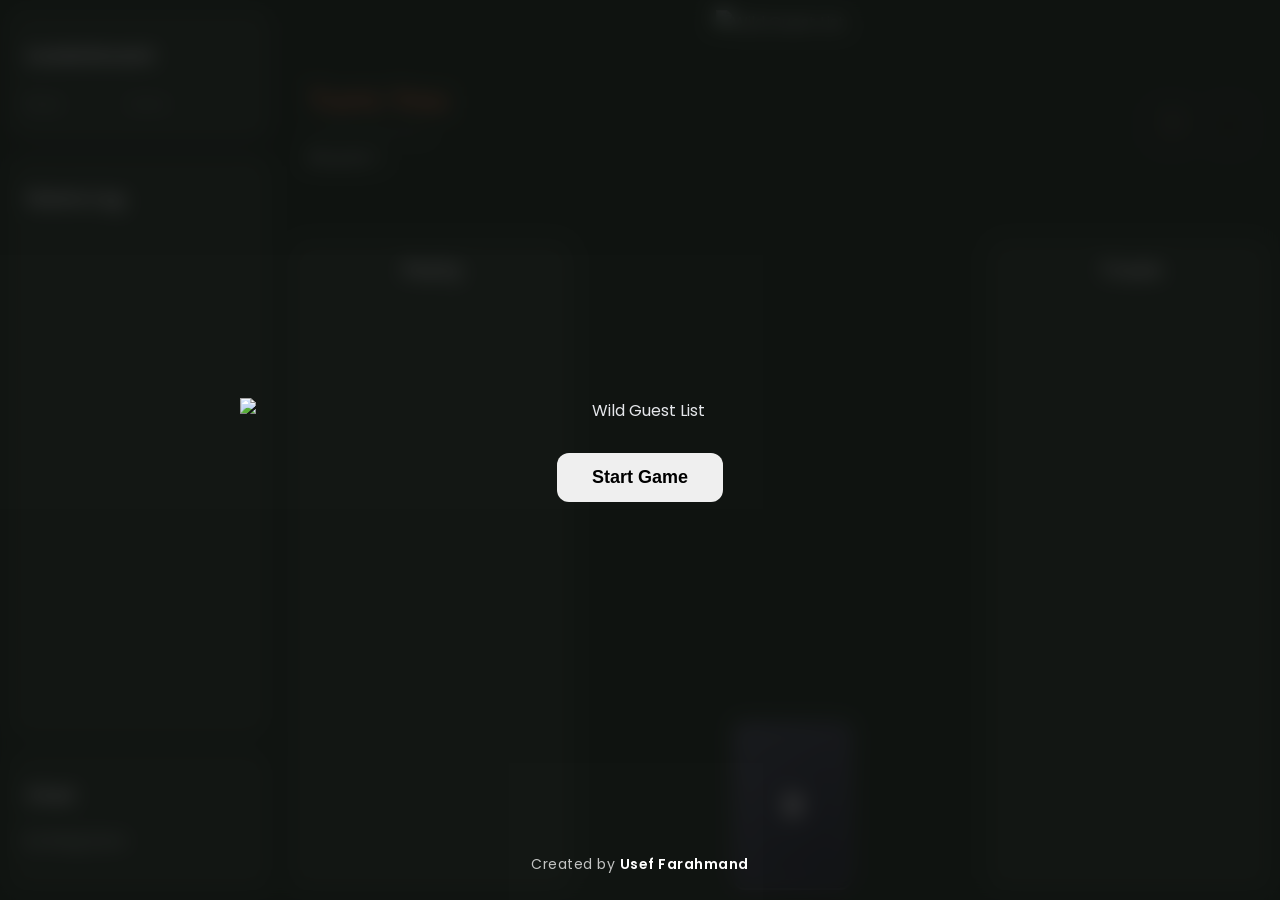
==== commit edfdb8ca: "PartyQueue: responsive UI, tutorial and data Refactor PartyQueue styles and tutorial UI for better r" ====
--- a/games/PartyQueue/index.html
+++ b/games/PartyQueue/index.html
@@ -4,7 +4,8 @@
         <meta charset="UTF-8">
         <meta name="viewport" content="width=device-width, initial-scale=1.0">
         <title>Wild Guest List</title>
-        
+        <link rel="icon" type="image/x-icon" href="assets/img/favicon.ico" />
+        <link href="https://fonts.googleapis.com/css2?family=Poppins:wght@400;600;700&display=swap" rel="stylesheet">
         <link rel="stylesheet" href="css/style.css">
     </head>
     <body>
@@ -14,7 +15,10 @@
 
                 <div id="leaderboard">
 
-                    <h3>🏆 Leaderboard</h3>
+                    <h3>
+                        <span data-icon="leaderboard"></span>
+                        Leaderboard
+                    </h3>
 
                     <div class="leaderboard-header">
                         <span>Player</span>
@@ -26,12 +30,15 @@
                 </div>
 
                 <div id="gameLog">
-                    <h3>📜 Game Log</h3>
+                    <h3>
+                        <span data-icon="gameLog"></span>
+                        Game Log
+                    </h3>
                     <div id="logEntries"></div>
                 </div>
 
                 <div id="chatPanel">
-                    <h3>💬 Chat</h3>
+                    <h3><span data-icon="chat"></span> Chat</h3>
                     <div class="comingSoon">
                         Coming Soon
                     </div>
@@ -41,20 +48,61 @@
 
             <div id="gameColumn">
                 <!-- TOP BAR -->
-                <div id="topBar">
-                    <div id="gameTitle">Wild Guest List</div>
-                    <div id="turnInfo">Turn: You | Round: 1</div>
-                    <button id="helpBtn">?</button>
-
-                    <div id="mobileMenu">
-
-                        <button id="leaderboardBtn">🏆</button>
-
-                        <button id="logBtn">📜</button>
-
-                        <button id="chatBtn">💬</button>
-
-                    </div>
+                <div id="topBarContent">
+
+                    <!-- Left -->
+                    <div id="topLeft">
+
+                        <div class="turn-label">
+                            Turn: You
+                        </div>
+
+                        <div class="turn-divider"></div>
+
+                        <div class="round-label">
+                            Round: 1
+                        </div>
+
+                    </div>
+
+                    <!-- Center -->
+                    <div id="topCenter">
+
+                        <picture>
+
+                            <source
+                                media="(max-width: 900px)"
+                                srcset="assets/img/Logo_medium.png">
+
+                            <img
+                                src="assets/img/Logo-larg.png"
+                                alt="Wild Guest List">
+
+                        </picture>
+
+                    </div>
+
+                    <!-- Right -->
+                    <div id="topRight">
+
+                        <button id="leaderboardBtn" class="top-btn mobile-only-btn" title="Leaderboard">
+                            <span data-icon="leaderboard"></span>
+                        </button>
+
+                        <button id="logBtn" class="top-btn mobile-only-btn" title="Game Log">
+                            <span data-icon="gameLog"></span>
+                        </button>
+
+                        <button id="helpBtn" class="top-btn">
+                            ?
+                        </button>
+
+                        <button id="settingsBtn" class="top-btn">
+                            <span data-icon="settings"></span>
+                        </button>
+
+                    </div>
+
                 </div>
 
                 <!-- GAME BOARD -->
@@ -63,17 +111,20 @@
                     <div id="mobileTabs">
 
                         <button id="partyTab">
-                            🎉 Party
+                            <span data-icon="party"></span> Party
                         </button>
 
                         <button id="trashTab">
-                            🗑 Trash
+                            <span data-icon="trash"></span> Trash
                         </button>
 
                     </div>
 
                     <div id="partyArea">
-                        <h3>🎉 Party</h3>
+                        <h3>
+                            <span data-icon="party"></span>
+                            Party
+                        </h3>
                         <div id="partyCards"></div>
                     </div>
 
@@ -127,7 +178,10 @@
                     </div>
                     
                     <div id="trashArea">
-                        <h3>🗑 Trash</h3>
+                        <h3>
+                            <span data-icon="trash"></span>
+                            Trash
+                        </h3>
                         <div id="trashCards"></div>
                     </div>
 
@@ -143,20 +197,29 @@
                     <h1>Tutorials</h1>
 
                     <button id="closeHelp" class="icon-btn close">
-                        ✕
+                        <span data-icon="close"></span>
                     </button>
                 </div>
 
                 <div class="tutorial-text">
-                    Play animals into the queue.
-                    When the queue reaches 5 animals:
+                    Invite wild animals to the party queue!
+                    <p>When the queue reaches 5 animals:</p>
 
                     <ul>
-                        <li>First two animals join their owners party.</li>
-                        <li>Last animal goes to trash.</li>
+                        <li>The first 2 guests make it into the party.</li>
+                        <li>The last guest gets turned away and sent to the trash.</li>
+                        <li>The remaining guests stay in line.</li>
                     </ul>
-                </div>
-
+
+                    Gather the biggest party and become the ultimate host!
+                </div>
+
+                <div class="tutorial-divider"></div>
+
+                <h2 class="animal-guide-title">
+                    Animal Abilities
+                </h2>
+                
                 <div id="animalGrid"></div>
 
             </div>
@@ -168,7 +231,7 @@
 
                 <div class="tutorial-header">
 
-                    <h2>🏆 Leaderboard</h2>
+                    <h2><span data-icon="leaderboard"></span> Leaderboard</h2>
 
                     <button class="closeModal icon-btn">
                         ✕
@@ -187,10 +250,10 @@
             <div class="modal-content">
 
                 <div class="tutorial-header">
-                    <h2>📜 Game Log</h2>
+                    <h2><span data-icon="gameLog"></span> Game Log</h2>
 
                     <button class="closeModal icon-btn">
-                        ✕
+                        <span data-icon="close"></span>
                     </button>
                 </div>
 
@@ -205,10 +268,10 @@
             <div class="modal-content">
 
                 <div class="tutorial-header">
-                    <h2>💬 Chat</h2>
+                    <h2><span data-icon="chat"></span> Chat</h2>
 
                     <button class="closeModal icon-btn">
-                        ✕
+                        <span data-icon="close"></span>
                     </button>
                 </div>
 
@@ -244,7 +307,10 @@
 
                 <div class="tutorial-header">
 
-                    <h2>🦘 Kangaroo Jump</h2>
+                    <h2>
+                        <span data-icon="kangaroo"></span>
+                        Kangaroo Jump
+                    </h2>
 
                 </div>
 
@@ -274,6 +340,102 @@
 
         </div>
 
+        <div id="settingsModal" class="modal hidden">
+
+            <div class="modal-content small-popup">
+
+                <div class="tutorial-header">
+
+                    <h3>About This Game</h3>
+
+                    <button id="closeSettings" class="icon-btn close">
+                        <span data-icon="close"></span>
+                    </button>
+
+                </div>
+
+
+                <div class="about-content">
+
+                    <p>
+                        This game was designed and developed by
+                        <strong>Usef Farahmand</strong>.
+                    </p>
+
+                    <p>
+                        Thank you for playing and supporting my work.
+                    </p>
+
+
+                    <a 
+                        href="https://www.useffarahmand.com/" 
+                        target="_blank"
+                        class="website-link">
+
+                        Visit Website
+
+                    </a>
+
+                </div>
+
+
+            </div>
+
+        </div>
+
+        <!-- Splash Screen -->
+
+        <div id="splashScreen" class="screen-overlay">
+
+            <div class="screen-content">
+
+                <img
+                    src="assets/img/Logo-splash.png"
+                    alt="Wild Guest List"
+                    class="screen-logo">
+
+                <button id="startGameBtn" class="screen-btn">
+                    Start Game
+                </button>
+
+            </div>
+
+            <div class="creator">
+
+                Created by 
+                <a href="https://www.useffarahmand.com/" target="_blank">
+                    Usef Farahmand
+                </a>
+
+            </div>
+
+        </div>
+
+
+        <!-- Win Screen -->
+
+        <div id="endGameScreen"
+            class="screen-overlay hidden">
+
+            <div class="screen-content">
+
+                <h1 id="endGameTitle"></h1>
+
+                <p id="endGameText"></p>
+
+                <div id="finalScores"></div>
+
+                <button id="playAgainBtn"
+                        class="screen-btn">
+
+                    Play Again
+
+                </button>
+
+            </div>
+
+        </div>
+
         <script type="module" src="js/main.js"></script>
 
     </body>
--- a/games/PartyQueue/css/style.css
+++ b/games/PartyQueue/css/style.css
@@ -12,7 +12,7 @@
     --p4: #a855f7;
 
     /* Base colors */
-    --bg-main: #0b1220;
+    --bg-main: #0a1f0f;
     --bg-panel: rgba(255, 255, 255, 0.06);
     --bg-card: linear-gradient(145deg, #1f2937, #111827);
 
@@ -54,6 +54,8 @@
 
     overflow-x: hidden;
     overflow-y: auto;
+
+    font-family:'Poppins', sans-serif;
 }
 
 
@@ -82,6 +84,173 @@
    HEADER
 ========================================================== */
 
+#topBarContent {
+
+    display:grid;
+
+    grid-template-columns: clamp(120px, 22vw, 300px) 1fr clamp(120px, 22vw, 300px);
+
+    align-items:center;
+
+    height: clamp(80px, 18vw, 240px);
+
+    flex-shrink:0;
+}
+
+
+/* LEFT */
+
+#topLeft {
+
+    display: flex;
+
+    flex-direction: column;
+
+    justify-content: center;
+
+    align-items: flex-start;
+
+    height: 100%;
+
+    padding-left: clamp(8px, 1.5vw, 20px);
+}
+
+.turn-label {
+
+    font-size: clamp(14px, 2.2vw, 28px);
+
+    font-weight: 700;
+
+    color: var(--accent);
+}
+
+.turn-divider {
+
+    width: 120px;
+
+    height: 2px;
+
+    background: rgba(255,255,255,.3);
+
+    margin: 10px 0;
+}
+
+.round-label {
+
+    font-size: clamp(11px, 1.4vw, 18px);
+
+    color: var(--text-main);
+}
+
+
+/* CENTER */
+
+#topCenter {
+
+    height: 100%;
+
+    display:flex;
+
+    justify-content:center;
+
+    align-items:center;
+
+    overflow: hidden;
+}
+
+#topCenter picture {
+
+    height: 100%;
+
+    display: flex;
+
+    justify-content: center;
+
+    align-items: center;
+}
+
+#topCenter img {
+
+    height: 100%;
+
+    width: auto;
+
+    max-height: 100%;
+
+    display: block;
+
+    object-fit: contain;
+}
+
+
+/* RIGHT */
+
+#topRight {
+
+    display: flex;
+
+    justify-content: flex-end;
+
+    align-items: center;
+
+    gap: 12px;
+
+    padding-right: clamp(8px, 1.5vw, 20px);
+}
+
+.top-btn {
+
+    width: clamp(34px, 3.5vw, 50px);
+
+    height: clamp(34px, 3.5vw, 50px);
+
+    border-radius: 12px;
+
+    border: 1px solid var(--border);
+
+    background: #0d1a0d;
+
+    color: white;
+
+    font-size: 20px;
+
+    cursor: pointer;
+
+    transition: .2s;
+
+    display: flex;
+
+    justify-content: center;
+
+    align-items: center;
+}
+
+.top-btn:hover {
+
+    background: #132213;
+
+    transform: translateY(-2px);
+
+    box-shadow: 0 6px 15px rgba(0,0,0,.3);
+}
+
+
+/* Small popup */
+
+.small-popup {
+
+    width: 350px;
+
+    text-align: center;
+}
+
+.small-popup p {
+
+    font-size: 18px;
+
+    line-height: 1.6;
+}
+
 #topBar {
     text-align: center;
 
@@ -92,17 +261,25 @@
 
 
 #gameTitle {
-    font-size: 22px;
-
-    font-weight: 800;
-
-    letter-spacing: 2px;
-
-    text-align: center;
-
-    margin-top: 10px;
-
-    color: var(--text-main);
+
+    display:flex;
+
+    justify-content:center;
+
+    align-items:center;
+
+    margin-top:10px;
+
+}
+
+#gameTitle img {
+
+    width:280px;
+
+    height:auto;
+
+    object-fit:contain;
+
 }
 
 
@@ -177,9 +354,9 @@
     display: grid;
 
     grid-template-columns:
-        400px
+        clamp(180px, 22vw, 400px)
         1fr
-        400px;
+        clamp(180px, 22vw, 400px);
 
     gap: 24px;
 
@@ -196,6 +373,243 @@
     min-height: 0;
 }
 
+
+/* ==========================================================
+   SPLASH FULL SCREEN
+========================================================== */
+
+.screen-overlay {
+
+    position: fixed;
+
+    top:0;
+    left:0;
+    right:0;
+    bottom:0;
+
+    width:100vw;
+    height:100vh;
+
+    background:rgba(0,0,0,.8);
+
+    backdrop-filter:blur(10px);
+
+    display:flex;
+
+    justify-content:center;
+
+    align-items:center;
+
+    z-index:9999;
+
+}
+
+
+.screen-content {
+
+    width:100%;
+
+    height:100%;
+
+    display:flex;
+
+    flex-direction:column;
+
+    justify-content:center;
+
+    align-items:center;
+
+    text-align:center;
+
+    padding:40px;
+
+    background:var(--bg-panel);
+
+    box-sizing:border-box;
+
+}
+
+
+/* لوگو */
+
+.screen-logo {
+
+    width:min(700px,70vw);
+
+    max-height:60vh;
+
+    object-fit:contain;
+
+}
+
+/* دسکتاپ بزرگ */
+@media(min-width:1200px){
+
+    .screen-logo{
+
+        width:800px;
+
+        max-height:65vh;
+
+    }
+
+}
+
+
+/* لپ‌تاپ */
+@media(min-width:700px) and (max-width:1199px){
+
+    .screen-logo{
+
+        width:600px;
+
+        max-height:55vh;
+
+    }
+
+}
+
+
+/* موبایل */
+@media(max-width:600px){
+
+    .screen-logo{
+
+        width:90vw;
+
+        max-height:35vh;
+
+    }
+
+}
+
+.creator {
+
+    position:absolute;
+
+    bottom:25px;
+
+    left:0;
+
+    width:100%;
+
+    text-align:center;
+
+    font-family:'Poppins', sans-serif;
+
+    font-size:14px;
+
+    font-weight:400;
+
+    letter-spacing:.5px;
+
+    color:rgba(255,255,255,.75);
+
+}
+
+
+.creator a{
+
+    color:white;
+
+    text-decoration:none;
+
+    font-weight:600;
+
+    transition:.3s;
+
+}
+
+
+.creator a:hover{
+
+    opacity:.7;
+
+    text-decoration:underline;
+
+}
+
+
+/* Mobile */
+
+@media(max-width:600px){
+
+    .creator{
+
+        bottom:15px;
+
+        font-size:12px;
+
+    }
+
+}
+
+
+
+/* موبایل */
+
+@media(max-width:600px){
+
+    .creator{
+
+        bottom:15px;
+
+        font-size:12px;
+
+    }
+
+}
+/* دکمه */
+
+.screen-btn {
+
+    margin-top:30px;
+
+    padding:14px 35px;
+
+    border:none;
+
+    border-radius:12px;
+
+    cursor:pointer;
+
+    font-size:18px;
+
+    font-weight:700;
+
+}
+
+
+
+/* موبایل */
+
+@media(max-width:600px){
+
+    .screen-content{
+
+        padding:20px;
+
+    }
+
+
+    .screen-logo{
+
+        width:90vw;
+
+        max-height:35vh;
+
+    }
+
+
+    .screen-btn{
+
+        width:100%;
+
+        max-width:300px;
+
+    }
+
+}
 
 /* ==========================================================
    LEADERBOARD
@@ -207,7 +621,15 @@
 
     padding: 12px;
 
-    @extend .glass-panel;
+    background: var(--bg-panel);
+
+    backdrop-filter: var(--blur);
+
+    border-radius: var(--radius-lg);
+
+    box-sizing: border-box;
+
+    box-shadow: var(--shadow-panel);
 }
 
 
@@ -403,9 +825,9 @@
 .card,
 .card-info {
 
-    width: 90px;
-
-    height: 120px;
+    width: clamp(60px, 6.5vw, 90px);
+
+    height: clamp(85px, 9.2vw, 120px);
 
 
     border-radius: var(--radius-md);
@@ -434,6 +856,70 @@
     transition:
         transform .2s ease,
         box-shadow .2s ease;
+
+    container-type: size;
+}
+
+/* Tutorial card-info: same layout as game card but no owner badge */
+.card-info {
+    position: relative;
+    display: flex;
+    flex-direction: column;
+    align-items: center;
+    justify-content: flex-end;
+    padding: 0;
+    overflow: hidden;
+    /* bigger in the tutorial grid */
+    width: clamp(80px, 10vw, 120px);
+    height: clamp(110px, 14vw, 165px);
+}
+
+.card-info .tutorial-card-emoji {
+    font-size: unset;
+    flex: 1;
+    display: flex;
+    align-items: center;
+    justify-content: center;
+    width: 100%;
+    padding-top: 12%;
+    font-size: clamp(1.2em, 28cqw, 2.6em);
+    line-height: 1;
+}
+
+.card-info .card-image {
+    width: 65%;
+    height: 65%;
+    object-fit: contain;
+}
+
+.card-info .tutorial-card-footer {
+    width: 100%;
+    background: rgba(0,0,0,0.38);
+    display: flex;
+    justify-content: space-between;
+    align-items: center;
+    padding: 3% 7%;
+    box-sizing: border-box;
+    flex-shrink: 0;
+}
+
+.card-info .tutorial-card-name {
+    font-size: clamp(7px, 10cqw, 11px);
+    font-weight: 600;
+    color: #fff;
+    white-space: nowrap;
+    overflow: hidden;
+    text-overflow: ellipsis;
+    line-height: 1.2;
+}
+
+.card-info .tutorial-card-power {
+    font-size: clamp(8px, 12cqw, 14px);
+    font-weight: 800;
+    color: #fbbf24;
+    flex-shrink: 0;
+    margin-left: 4%;
+    line-height: 1.2;
 }
 
 
@@ -458,6 +944,89 @@
     cursor: pointer;
 }
 
+
+
+/* ── Card new layout ── */
+
+.card {
+    position: relative;
+    display: flex;
+    flex-direction: column;
+    align-items: center;
+    justify-content: flex-end;
+    padding: 0;
+    overflow: hidden;
+}
+
+.card-owner-badge {
+    position: absolute;
+    top: 5%;
+    left: 6%;
+    font-size: clamp(7px, 1.1cqw, 10px);
+    font-weight: 700;
+    padding: 1px 5px;
+    border-radius: 20px;
+    background: rgba(0,0,0,0.5);
+    color: #fff;
+    letter-spacing: 0.2px;
+    max-width: 75%;
+    overflow: hidden;
+    text-overflow: ellipsis;
+    white-space: nowrap;
+    z-index: 2;
+    line-height: 1.6;
+}
+
+.card-visual {
+    flex: 1;
+    display: flex;
+    align-items: center;
+    justify-content: center;
+    width: 100%;
+    padding-top: 28%;
+    min-height: 0;
+}
+
+.card-emoji {
+    font-size: clamp(1em, 30cqw, 2.4em);
+    line-height: 1;
+}
+
+.card-image {
+    width: 65%;
+    height: 65%;
+    object-fit: contain;
+}
+
+.card-footer {
+    width: 100%;
+    background: rgba(0,0,0,0.38);
+    display: flex;
+    justify-content: space-between;
+    align-items: center;
+    padding: 3% 7%;
+    box-sizing: border-box;
+    flex-shrink: 0;
+}
+
+.card-name {
+    font-size: clamp(7px, 10cqw, 11px);
+    font-weight: 600;
+    color: #fff;
+    white-space: nowrap;
+    overflow: hidden;
+    text-overflow: ellipsis;
+    line-height: 1.2;
+}
+
+.card-power {
+    font-size: clamp(8px, 12cqw, 13px);
+    font-weight: 800;
+    color: #fbbf24;
+    flex-shrink: 0;
+    margin-left: 4%;
+    line-height: 1.2;
+}
 
 /* Player card themes */
 
@@ -533,7 +1102,7 @@
 
     display: flex;
 
-    gap: 30px;
+    gap: clamp(6px, 2vw, 30px);
 }
 
 
@@ -545,21 +1114,18 @@
 
 #queue .card {
 
-
-    width:150px;
-
-    height:215px;
-
-    font-size:30px;
+    width: clamp(80px, 10vw, 150px);
+
+    height: clamp(115px, 14.5vw, 215px);
 
 }
 
 
 .queue-slot {
 
-    width:150px;
-
-    height:215px;
+    width: clamp(80px, 10vw, 150px);
+
+    height: clamp(115px, 14.5vw, 215px);
 
 
     border:
@@ -616,7 +1182,7 @@
 
     align-items:center;
 
-    gap:25px;
+    gap: clamp(8px, 2vw, 25px);
 
     margin-top:20px;
 
@@ -624,14 +1190,11 @@
 
 #playerHand {
 
-
     display:flex;
 
-
     justify-content:center;
 
-
-    gap:16px;
+    gap: clamp(4px, 1.2vw, 16px);
 
 
     flex-wrap:wrap;
@@ -641,23 +1204,13 @@
 
 #playerHand .card {
 
-
-    width:120px;
-
-    height:165px;
-
-    font-size:16px;
-
-}
-
-.owner {
-
-    font-size: 10px;
-
-    opacity: .7;
-
-    margin-top: 4px;
-}
+    width: clamp(80px, 9vw, 120px);
+
+    height: clamp(112px, 13vw, 165px);
+
+}
+
+/* .owner removed - replaced by .card-owner-badge */
 
 /* =========================
    Deck Stack
@@ -680,10 +1233,9 @@
 
 .deck-back {
 
-
-    width:120px;
-
-    height:165px;
+    width: clamp(80px, 9vw, 120px);
+
+    height: clamp(112px, 13vw, 165px);
 
 
     border-radius:12px;
@@ -823,10 +1375,9 @@
 
 .card-back {
 
-
-    width:45px;
-
-    height:65px;
+    width: clamp(32px, 5.5vw, 85px);
+
+    height: clamp(45px, 8vw, 120px);
 
 
     border-radius:8px;
@@ -913,7 +1464,7 @@
 
 
     background-image:
-    url("../assets/logo.png");
+    url("../assets/img/Logo_medium.png");
 
 
     background-repeat:no-repeat;
@@ -922,10 +1473,10 @@
     background-position:center;
 
 
-    background-size:55%;
-
-
-    opacity:.85;
+    background-size:100%;
+
+
+    opacity:1;
 
 
 }
@@ -997,10 +1548,10 @@
 
 .modal-content {
 
-    width: 700px;
-
-
-    max-width: 90%;
+    width: min(700px, 92vw);
+
+
+    max-width: 92%;
 
 
     padding: 24px;
@@ -1009,7 +1560,7 @@
     border-radius: var(--radius-md);
 
 
-    max-height: 80vh;
+    max-height: 88vh;
 
 
     overflow-y: auto;
@@ -1026,21 +1577,108 @@
 
 
     background:
-        #111827;
+        #0d1a0d;
 
 
     box-shadow:
         0 20px 60px rgba(0,0,0,.6);
 }
 
-
+.about-content{
+
+    text-align:center;
+
+    line-height:1.7;
+
+    font-size:15px;
+
+}
+
+
+.about-content strong{
+
+    font-weight:700;
+
+}
+
+
+.website-link{
+
+    display:inline-block;
+
+    margin-top:15px;
+
+    padding:10px 20px;
+
+    border-radius:10px;
+
+    background:var(--accent);
+
+    color:white;
+
+    text-decoration:none;
+
+    font-weight:600;
+
+    transition:.3s;
+
+}
+
+
+.website-link:hover{
+
+    opacity:.8;
+
+}
 
 .hidden {
 
     display: none;
 }
 
-
+.icon{
+
+    width:32px;
+
+    height:32px;
+
+    display:flex;
+
+    align-items:center;
+
+    justify-content:center;
+
+    font-size:24px;
+
+}
+
+
+[data-icon]{
+
+    display:inline-flex;
+
+    align-items:center;
+
+    justify-content:center;
+
+    vertical-align:middle;
+
+}
+
+
+.icon-image{
+
+    width:2em;
+
+    height:2em;
+
+    object-fit:contain;
+
+    display:inline-block;
+
+    vertical-align:middle;
+
+}
 /* ==========================================================
    ANIMAL GRID
 ========================================================== */
@@ -1049,12 +1687,12 @@
 
     display: grid;
 
-    grid-template-columns:
-        repeat(4,1fr);
-
-    gap: 16px;
-
-    align-items: center;
+    grid-template-columns: repeat(auto-fill, minmax(clamp(80px,10vw,120px), 1fr));
+
+    gap: 14px;
+
+    align-items: start;
+    justify-items: center;
 }
 
 /* ==========================================================
@@ -1116,6 +1754,30 @@
     color: #ffffff;
 }
 
+.tutorial-divider {
+
+    width: 100%;
+
+    height: 1px;
+
+    background: rgba(255,255,255,.15);
+
+    margin: 24px 0 16px;
+}
+
+.animal-guide-title {
+
+    text-align: center;
+
+    margin: 0 0 20px;
+
+    font-size: 1.2rem;
+
+    font-weight: 700;
+
+    color: var(--text-main);
+}
+
 
 
 .tutorial-card-detail h3 {
@@ -1214,7 +1876,7 @@
 
 
     background:
-        #111827;
+        #0d1a0d;
 
 
     border:
@@ -1310,7 +1972,7 @@
 
 
     background:
-        #111827;
+        #0d1a0d;
 
 
     color: white;
@@ -1377,66 +2039,6 @@
         rgba(239,68,68,.15);
 }
 
-
-
-#helpBtn {
-
-
-    position: absolute;
-
-
-    top: 10px;
-
-
-    right: 10px;
-
-
-    width: 44px;
-
-
-    height: 44px;
-
-
-    border-radius:
-        12px;
-
-
-    border:
-        1px solid var(--border);
-
-
-    background:
-        #111827;
-
-
-    color:
-        white;
-
-
-    font-size:
-        18px;
-
-
-    cursor:
-        pointer;
-
-
-    transition:
-        .2s;
-}
-
-
-
-#helpBtn:hover {
-
-
-    transform:
-        scale(1.1);
-
-
-    background:
-        #1f2937;
-}
 
 
 
@@ -1585,7 +2187,7 @@
     border:1px solid var(--border);
 
 
-    background:#111827;
+    background:#0d1a0d;
 
 
     color:white;
@@ -1606,7 +2208,7 @@
 .kangaroo-buttons button:hover {
 
 
-    background:#1f2937;
+    background:#132213;
 
 
     transform:translateY(-3px);
@@ -1632,543 +2234,9 @@
 ========================================================== */
 
 
-@media (max-width: 900px) {
-
-
-    /* -----------------------------
-       Main layout
-    ------------------------------ */
-
-
-    #pageLayout {
-
-        display: block;
-
-        padding: 10px;
-    }
-
-
-    #leftSidebar {
-
-        display: none;
-
-        height: auto;
-    }
-
-
-    #gameColumn {
-
-        min-height: auto;
-    }
-
-
-    #gameLayout {
-
-        display: flex;
-
-        flex-direction: column;
-
-
-        gap: 12px;
-
-        min-height: auto;
-    }
-
-
-
-    #centerArea {
-
-        display: contents;
-    }
-
-
-
-    /* -----------------------------
-       Mobile navigation
-    ------------------------------ */
-
-
-    #mobileMenu {
-
-
-        display: flex;
-
-
-        justify-content: center;
-
-
-        gap: 10px;
-
-
-        margin-top: 10px;
-    }
-
-
-
-    #mobileMenu button {
-
-
-        width: 42px;
-
-
-        height: 42px;
-
-
-        border-radius: var(--radius-sm);
-
-
-        border:
-            1px solid var(--border);
-
-
-        background:
-            #111827;
-
-
-        color:
-            white;
-
-
-        cursor: pointer;
-    }
-
-
-
-
-    #mobileTabs {
-
-
-        display: flex;
-
-
-        gap: 8px;
-
-
-        justify-content: center;
-
-
-        order: 2;
-    }
-
-
-
-    #partyTab,
-    #trashTab {
-
-
-        flex: 1;
-
-
-        padding: 10px;
-
-
-        border:
-            1px solid var(--border);
-
-
-        border-radius:
-            var(--radius-sm);
-
-
-        background:
-            #111827;
-
-
-        color:
-            white;
-
-
-        cursor:
-            pointer;
-
-
-        transition:
-            .2s;
-    }
-
-
-
-    #partyTab:hover,
-    #trashTab:hover {
-
-
-        background:
-            #1f2937;
-
-    }
-
-
-
-
-    #partyTab.active,
-    #trashTab.active {
-
-
-        border-color:
-            var(--accent);
-
-
-        background:
-            rgba(189,93,56,.2);
-
-    }
-
-    /* -----------------------------
-       Game areas order
-    ------------------------------ */
-
-
-    #queueArea {
-
-        order: 1;
-
-        justify-content: center;
-    }
-
-
-
-    #partyArea,
-    #trashArea {
-
-
-        display: none;
-
-
-        position: fixed;
-
-
-        top: 20px;
-
-        left: 20px;
-
-        right: 20px;
-
-        bottom: 20px;
-
-
-
-        z-index: 3000;
-
-
-        /*
-          Keep original glass style
-        */
-
-        background:
-            var(--bg-panel);
-
-
-        backdrop-filter:
-            var(--blur);
-
-
-        border-radius:
-            var(--radius-lg);
-
-
-        padding:
-            16px;
-
-
-
-        box-shadow:
-            0 20px 60px rgba(0,0,0,.6);
-
-
-
-        overflow-y:
-            auto;
-
-    }
-
-
-
-
-    /*
-       Popup open state
-    */
-
-    #partyArea.mobile-open,
-    #trashArea.mobile-open {
-
-
-        display:flex;
-
-
-        flex-direction:column;
-
-    }
-
-
-
-
-    body.popup-open {
-
-
-        overflow:hidden;
-
-    }
-
-
-
-    #partyArea::before,
-    #trashArea::before {
-
-
-        content: "×";
-
-
-        position: absolute;
-
-
-        top: 10px;
-
-
-        right: 15px;
-
-
-        font-size: 28px;
-
-
-        color:white;
-
-
-        cursor:pointer;
-    }
-
-
-
-    /* Prevent background overflow */
-
-    body.popup-open {
-
-        overflow: hidden;
-    }
-
-
-
-    #playerHand {
-
-
-        order: 4;
-
-
-        gap: 6px;
-    }
-
-    #handArea {
-
-        gap:10px;
-
-    }
-
-
-    #playerHand .card,
-    .deck-back {
-
-
-        width:70px;
-
-        height:100px;
-
-    }
-
-
-
-    #deckCount {
-
-        font-size:22px;
-
-    }
-
-
-    #otherPlayers {
-
-
-        gap:10px;
-
-    }
-
-
-
-    .card-back {
-
-
-        width:28px;
-
-        height:45px;
-
-    }
-
-
-    .card-back::after {
-
-
-        font-size:14px;
-
-    }
-
-
-    /* -----------------------------
-       Queue / cards
-    ------------------------------ */
-
-
-    #queue,
-    #queueSlots {
-
-
-        display:flex;
-
-
-        flex-wrap:nowrap;
-
-
-        overflow-x:auto;
-
-
-        justify-content:flex-start;
-
-
-        width:100%;
-
-
-        gap:8px;
-
-
-        scrollbar-width:none;
-
-    }
-
-
-    #queue::-webkit-scrollbar,
-    #queueSlots::-webkit-scrollbar {
-
-
-        display:none;
-
-    }
-
-
-
-
-
-    #queue .card,
-    .queue-slot {
-
-
-        flex:
-            0 0 auto;
-
-
-        width:60px;
-
-
-        height:85px;
-
-    }
-
-    .card {
-
-
-        width: 60px;
-
-
-        height: 85px;
-
-
-        font-size: 11px;
-    }
-
-
-
-
-    #partyCards .card,
-    #trashCards .card {
-
-
-        width: 40px;
-
-
-        height: 55px;
-
-
-        font-size: 8px;
-    }
-
-
-
-
-    /* -----------------------------
-       Board
-    ------------------------------ */
-
-
-    #board {
-
-
-        width:100%;
-
-
-        overflow-x:auto;
-
-
-        justify-content:flex-start;
-
-
-        gap:8px;
-    }
-
-
-
-    /* -----------------------------
-       Top bar
-    ------------------------------ */
-
-
-    #topBar {
-
-
-        position: sticky;
-
-
-        top: 0;
-
-
-        z-index: 10;
-
-
-        margin-bottom: 12px;
-
-
-        background:
-            var(--bg-main);
-    }
-
-
-
-
-    /* -----------------------------
-       Animal grid
-    ------------------------------ */
-
-
-    #animalGrid {
-
-
-        grid-template-columns:
-            repeat(
-                auto-fit,
-                minmax(140px, 1fr)
-            );
-
-
-        gap:12px;
-
-    }
-
-
-}
+
+
+
 
 
 /* ==========================================================
@@ -2178,16 +2246,418 @@
 ========================================================== */
 
 
-@media (max-width: 500px) {
-
+
+
+
+
+
+/* ============================================================
+   MOBILE-ONLY BUTTONS — hidden on desktop
+============================================================ */
+
+.mobile-only-btn {
+    display: none;
+}
+
+/* ============================================================
+   TABLET  (601px – 1024px)
+============================================================ */
+
+@media (max-width: 1024px) and (min-width: 601px) {
+
+    #pageLayout {
+        grid-template-columns: 220px 1fr;
+        gap: 12px;
+        padding: 8px;
+    }
+
+    #leftSidebar {
+        width: 220px;
+    }
+
+    #gameLayout {
+        grid-template-columns: clamp(160px, 20vw, 260px) 1fr clamp(160px, 20vw, 260px);
+        gap: 14px;
+    }
+
+    #topBarContent {
+        height: clamp(70px, 12vw, 140px);
+        grid-template-columns: clamp(100px, 18vw, 220px) 1fr clamp(100px, 18vw, 220px);
+    }
+
+    .turn-label  { font-size: clamp(13px, 2vw, 22px); }
+    .round-label { font-size: clamp(11px, 1.6vw, 16px); }
+
+    #queue .card,
+    .queue-slot {
+        width:  clamp(70px, 8.5vw, 120px);
+        height: clamp(100px, 12vw, 170px);
+    }
+
+    #playerHand .card,
+    .deck-back {
+        width:  clamp(70px, 8vw, 110px);
+        height: clamp(100px, 11.5vw, 155px);
+    }
+
+    #queue,
+    #queueSlots { gap: clamp(8px, 1.5vw, 20px); }
+
+    #partyCards .card,
+    #trashCards .card {
+        width:  clamp(50px, 6vw, 80px);
+        height: clamp(70px, 8.5vw, 110px);
+    }
+
+    #animalGrid {
+        grid-template-columns: repeat(auto-fill, minmax(90px, 1fr));
+        gap: 12px;
+    }
+}
+
+/* ============================================================
+   MOBILE  (≤ 600px)
+============================================================ */
+
+@media (max-width: 600px) {
+
+    /* ── Show mobile-only buttons ── */
+    .mobile-only-btn { display: flex; }
+
+    /* ── Layout ── */
+    #pageLayout {
+        display: block;
+        padding: 0;
+    }
+
+    #leftSidebar { display: none; }
+
+    #gameColumn {
+        display: flex;
+        flex-direction: column;
+        min-height: 100dvh;
+        min-height: 100vh;
+    }
+
+    /* ── Top bar ── */
+    #topBar {
+        position: sticky;
+        top: 0;
+        z-index: 100;
+        background: var(--bg-main);
+        margin-bottom: 0;
+    }
+
+    #topBarContent {
+        height: clamp(60px, 16vw, 90px);
+        grid-template-columns: 1fr auto 1fr;
+        padding: 0 8px;
+    }
+
+    /* Bigger logo on mobile */
+    #topCenter img {
+        height: 100%;
+        max-height: 100%;
+        width: auto;
+        object-fit: contain;
+    }
+
+    .turn-label  { font-size: clamp(10px, 3vw, 15px); }
+    .round-label { font-size: clamp(9px, 2.5vw, 13px); }
+    .turn-divider { width: 40px; margin: 3px 0; }
+
+    .top-btn {
+        width:  clamp(28px, 8vw, 38px);
+        height: clamp(28px, 8vw, 38px);
+        font-size: 13px;
+    }
+
+    #topRight { gap: 5px; }
+
+    /* ── gameLayout ── */
+    #gameLayout {
+        display: flex;
+        flex-direction: column;
+        flex: 1;
+        gap: 0;
+        min-height: 0;
+        padding-bottom: 150px;
+    }
+
+    /* ── mobileTabs: above queue ── */
+    #mobileTabs {
+        display: flex;
+        gap: 8px;
+        justify-content: center;
+        padding: 8px 10px 4px;
+        order: 1;
+    }
+
+    #partyTab, #trashTab {
+        flex: 1;
+        padding: 7px;
+        border: 1px solid var(--border);
+        border-radius: var(--radius-sm);
+        background: #0d1a0d;
+        color: white;
+        cursor: pointer;
+        transition: .2s;
+        font-size: 13px;
+    }
+
+    #partyTab:hover, #trashTab:hover { background: #132213; }
+
+    #partyTab.active, #trashTab.active {
+        border-color: var(--accent);
+        background: rgba(189,93,56,.2);
+    }
+
+    /* ── Party / Trash popup ── */
+    #partyArea, #trashArea {
+        display: none;
+        position: fixed;
+        top: 20px; left: 12px; right: 12px; bottom: 20px;
+        z-index: 3000;
+        background: var(--bg-panel);
+        backdrop-filter: var(--blur);
+        border-radius: var(--radius-lg);
+        padding: 16px;
+        box-shadow: 0 20px 60px rgba(0,0,0,.6);
+        overflow-y: auto;
+    }
+
+    #partyArea.mobile-open, #trashArea.mobile-open {
+        display: flex;
+        flex-direction: column;
+    }
+
+    body.popup-open { overflow: hidden; }
+
+    #partyArea::before, #trashArea::before {
+        content: "×";
+        position: absolute;
+        top: 10px; right: 15px;
+        font-size: 28px;
+        color: white;
+        cursor: pointer;
+    }
+
+    /* ── centerArea: opponents + queue ── */
+    #centerArea {
+        display: flex;
+        flex-direction: column;
+        flex: 1;
+        align-items: center;
+        order: 2;
+        padding: 6px 0 0;
+        min-height: 0;
+    }
+
+    /* ── Opponents: vertical stack ── */
+    #otherPlayers {
+        display: flex;
+        flex-direction: column;
+        align-items: center;
+        gap: 4px;
+        width: 100%;
+        margin-bottom: 6px;
+    }
+
+    #topPlayer, #leftPlayer, #rightPlayer {
+        display: flex;
+        flex-direction: row;
+        align-items: center;
+        gap: 6px;
+    }
+
+    #sidePlayers {
+        display: flex;
+        flex-direction: column;
+        align-items: center;
+        gap: 4px;
+        width: 100%;
+    }
+
+    .player-label {
+        font-size: 11px;
+        margin-bottom: 0;
+        white-space: nowrap;
+    }
+
+    .other-hand { gap: 3px; }
+
+    .card-back {
+        width:  clamp(18px, 5vw, 28px);
+        height: clamp(26px, 7vw, 40px);
+    }
+
+    /* ── Queue: centered, below tabs ── */
+    #queueArea {
+        display: flex;
+        flex-direction: column;
+        align-items: center;
+        gap: 6px;
+        width: 100%;
+        order: 2;
+    }
+
+    #queue, #queueSlots {
+        display: flex;
+        flex-wrap: nowrap;
+        overflow-x: auto;
+        justify-content: center;
+        width: 100%;
+        gap: 5px;
+        scrollbar-width: none;
+        padding: 4px 8px;
+        box-sizing: border-box;
+    }
+
+    #queue::-webkit-scrollbar,
+    #queueSlots::-webkit-scrollbar { display: none; }
+
+    #queue .card, .queue-slot {
+        flex: 0 0 auto;
+        width:  clamp(52px, 14vw, 80px);
+        height: clamp(74px, 20vw, 114px);
+    }
+
+    /* ── Hand: fixed bottom with more padding ── */
+    #handArea {
+        position: fixed;
+        bottom: 0;
+        left: 0;
+        right: 0;
+        z-index: 50;
+        background: var(--bg-main);
+        border-top: 1px solid var(--border);
+        padding: 12px 10px 20px;
+        display: flex;
+        justify-content: center;
+        align-items: center;
+        gap: clamp(6px, 2vw, 14px);
+        box-sizing: border-box;
+    }
+
+    #playerHand {
+        display: flex;
+        justify-content: center;
+        gap: clamp(4px, 1.5vw, 8px);
+        flex-wrap: nowrap;
+        overflow-x: auto;
+        scrollbar-width: none;
+    }
+
+    #playerHand::-webkit-scrollbar { display: none; }
+
+    #playerHand .card {
+        flex: 0 0 auto;
+        width:  clamp(56px, 15vw, 80px);
+        height: clamp(80px, 21vw, 114px);
+    }
+
+    #deckStack { flex-shrink: 0; }
+
+    .deck-back {
+        width:  clamp(56px, 15vw, 80px);
+        height: clamp(80px, 21vw, 114px);
+    }
+
+    #deckCount { font-size: clamp(16px, 5vw, 26px); }
+
+    /* ── General card ── */
     .card {
-
-
-        width: 55px;
-
-
-        height: 80px;
-    }
-
-}
-
+        width:  clamp(52px, 14vw, 80px);
+        height: clamp(74px, 20vw, 114px);
+    }
+
+    #partyCards .card, #trashCards .card {
+        width:  42px;
+        height: 58px;
+    }
+
+    /* ── Modal: fixed height for log ── */
+    .modal-content {
+        width: min(700px, 92vw);
+        max-width: 92%;
+        max-height: 80vh;
+        overflow-y: auto;
+    }
+
+    #logModal .modal-content {
+        max-height: 70vh;
+    }
+
+    #mobileLogContent {
+        max-height: 50vh;
+        overflow-y: auto;
+    }
+
+    /* ── Leaderboard modal content ── */
+    #mobileLeaderboardContent {
+        min-height: 80px;
+    }
+
+    #mobileLeaderboardContent .leaderboard-row {
+        display: grid;
+        grid-template-columns: 1fr 60px;
+        gap: 8px;
+        padding: 6px 0;
+        font-size: 14px;
+        border-bottom: 1px solid rgba(255,255,255,0.08);
+    }
+
+    /* ── Board ── */
+    #board {
+        width: 100%;
+        overflow-x: auto;
+        justify-content: flex-start;
+        gap: 8px;
+    }
+
+    /* ── Tutorial grid ── */
+    #animalGrid {
+        grid-template-columns: repeat(auto-fill, minmax(80px, 1fr));
+        gap: 10px;
+    }
+
+    .card-info {
+        width: clamp(75px, 22vw, 100px) !important;
+        height: clamp(105px, 30vw, 140px) !important;
+    }
+
+    #gameTitle img { width: 150px; }
+}
+
+/* ============================================================
+   VERY SMALL  (≤ 380px)
+============================================================ */
+
+@media (max-width: 380px) {
+
+    #topBarContent {
+        height: 56px;
+        grid-template-columns: 70px 1fr 70px;
+    }
+
+    .turn-label  { font-size: 9px; }
+    .round-label { font-size: 8px; }
+    .turn-divider { display: none; }
+
+    .top-btn { width: 26px; height: 26px; font-size: 11px; }
+    #topRight { gap: 3px; }
+
+    #gameLayout { padding-bottom: 130px; }
+
+    #playerHand .card, .deck-back {
+        width:  clamp(48px, 18vw, 64px);
+        height: clamp(68px, 25vw, 90px);
+    }
+
+    #queue .card, .queue-slot {
+        width:  clamp(44px, 16vw, 60px);
+        height: clamp(62px, 22vw, 84px);
+    }
+
+    .card { width: 46px; height: 64px; }
+}
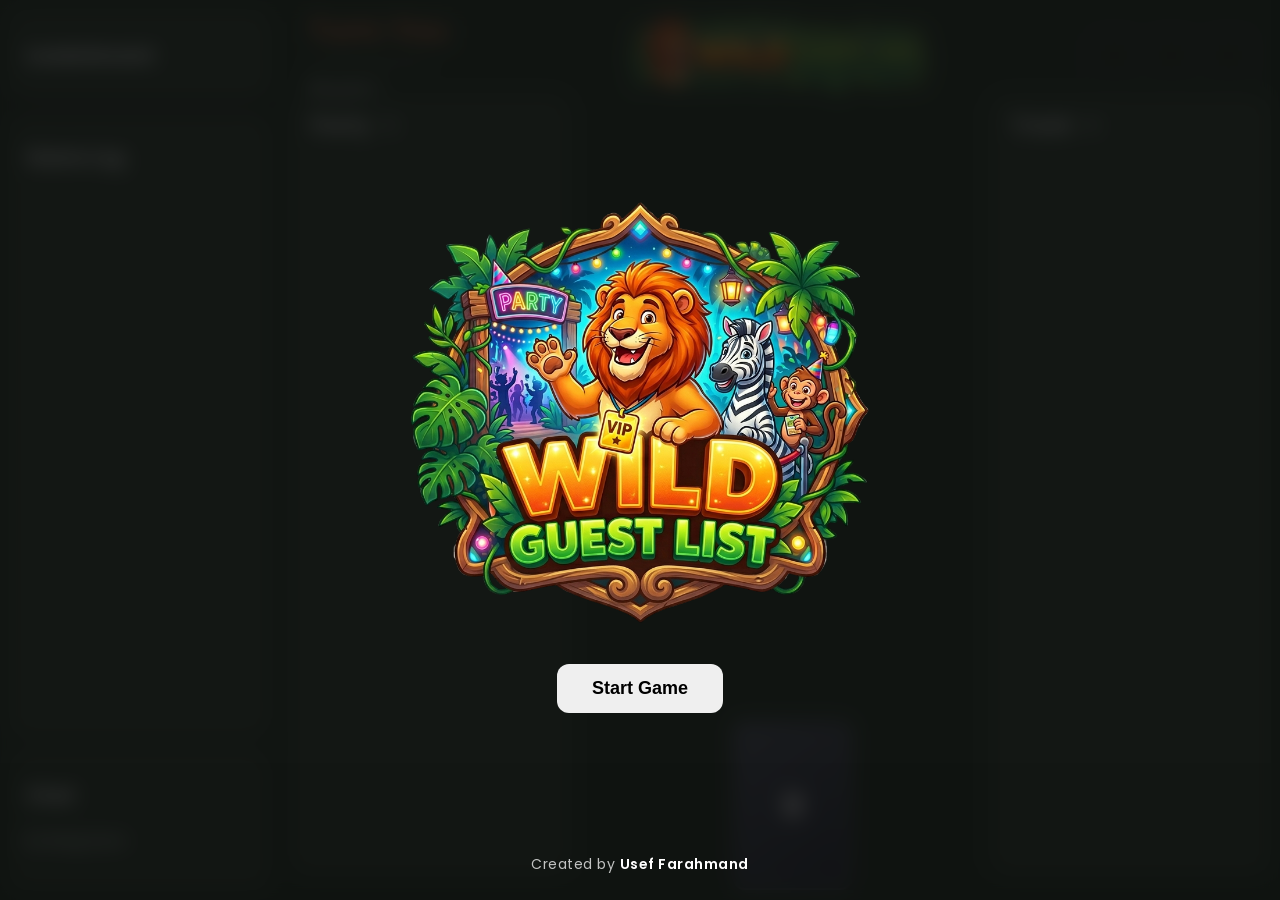
==== commit 3fe4487d: "Merge pull request #3 from UsefFarahmand/feature/party-queue Feature/party queue" ====
--- a/games/PartyQueue/index.html
+++ b/games/PartyQueue/index.html
@@ -11,177 +11,125 @@
     <body>
 
         <div id="pageLayout">
+
+            <!-- LEFT SIDEBAR (desktop only) -->
             <div id="leftSidebar">
 
                 <div id="leaderboard">
-
-                    <h3>
-                        <span data-icon="leaderboard"></span>
-                        Leaderboard
-                    </h3>
-
-                    <div class="leaderboard-header">
-                        <span>Player</span>
-                        <span>Score</span>
-                    </div>
-
+                    <h3><span data-icon="leaderboard"></span> Leaderboard</h3>
                     <div id="leaderboardRows"></div>
-
                 </div>
 
                 <div id="gameLog">
-                    <h3>
-                        <span data-icon="gameLog"></span>
-                        Game Log
-                    </h3>
+                    <h3><span data-icon="gameLog"></span> Game Log</h3>
                     <div id="logEntries"></div>
                 </div>
 
                 <div id="chatPanel">
                     <h3><span data-icon="chat"></span> Chat</h3>
-                    <div class="comingSoon">
-                        Coming Soon
-                    </div>
-                </div>
-
-            </div>
-
+                    <div class="comingSoon">Coming Soon</div>
+                </div>
+
+            </div>
+
+            <!-- GAME COLUMN -->
             <div id="gameColumn">
+
                 <!-- TOP BAR -->
-                <div id="topBarContent">
-
-                    <!-- Left -->
-                    <div id="topLeft">
-
-                        <div class="turn-label">
-                            Turn: You
-                        </div>
-
-                        <div class="turn-divider"></div>
-
-                        <div class="round-label">
-                            Round: 1
-                        </div>
-
-                    </div>
-
-                    <!-- Center -->
-                    <div id="topCenter">
-
-                        <picture>
-
-                            <source
-                                media="(max-width: 900px)"
-                                srcset="assets/img/Logo_medium.png">
-
-                            <img
-                                src="assets/img/Logo-larg.png"
-                                alt="Wild Guest List">
-
-                        </picture>
-
-                    </div>
-
-                    <!-- Right -->
-                    <div id="topRight">
-
-                        <button id="leaderboardBtn" class="top-btn mobile-only-btn" title="Leaderboard">
-                            <span data-icon="leaderboard"></span>
-                        </button>
-
-                        <button id="logBtn" class="top-btn mobile-only-btn" title="Game Log">
-                            <span data-icon="gameLog"></span>
-                        </button>
-
-                        <button id="helpBtn" class="top-btn">
-                            ?
-                        </button>
-
-                        <button id="settingsBtn" class="top-btn">
-                            <span data-icon="settings"></span>
-                        </button>
-
-                    </div>
-
+                <div id="topBar">
+                    <div id="topBarContent">
+
+                        <div id="topLeft">
+                            <div class="turn-label">Turn: You</div>
+                            <div class="turn-divider"></div>
+                            <div class="round-label">Round: 1</div>
+                        </div>
+
+                        <div id="topCenter">
+                            <picture>
+                                <source media="(max-width: 900px)" srcset="assets/img/Banner.png">
+                                <img src="assets/img/Banner.png" alt="Wild Guest List">
+                            </picture>
+                        </div>
+
+                        <div id="topRight">
+                            <button id="logBtn"  class="top-btn mobile-only-btn" title="Game Log">
+                                <span data-icon="gameLog"></span>
+                            </button>
+                            <button id="helpBtn" class="top-btn" title="Tutorial">
+                                <span data-icon="help"></span>
+                            </button>
+                            <button id="settingsBtn" class="top-btn" title="Settings">
+                                <span data-icon="settings"></span>
+                            </button>
+                            <button id="aboutBtn" class="top-btn" title="About Developer">
+                                <span data-icon="About Developer"></span>
+                            </button>
+                        </div>
+
+                    </div>
                 </div>
 
                 <!-- GAME BOARD -->
                 <div id="gameLayout">
 
+                    <!-- Mobile leaderboard -->
+                    <div id="mobileLeaderboard">
+                        <h4>🏆 Leaderboard</h4>
+                        <div id="mobileLeaderboardInline"></div>
+                    </div>
+
+                    <!-- Mobile tabs -->
                     <div id="mobileTabs">
-
-                        <button id="partyTab">
-                            <span data-icon="party"></span> Party
-                        </button>
-
-                        <button id="trashTab">
-                            <span data-icon="trash"></span> Trash
-                        </button>
-
-                    </div>
-
+                        <button id="partyTab"><span data-icon="party"></span> Party</button>
+                        <button id="trashTab"><span data-icon="trash"></span> Trash</button>
+                    </div>
+
+                    <!-- Party area -->
                     <div id="partyArea">
-                        <h3>
-                            <span data-icon="party"></span>
-                            Party
-                        </h3>
+                        <div class="panel-header">
+                            <h3>
+                                <span data-icon="party"></span> Party
+                                <span class="panel-info-btn" data-tooltip="The first 2 cards from each resolved queue join the owner's party. More power = higher score!">ℹ</span>
+                            </h3>
+                            <button class="panel-close mobile-only-btn icon-btn close"><span data-icon="close"></span></button>
+                        </div>
                         <div id="partyCards"></div>
                     </div>
 
+                    <!-- Center -->
                     <div id="centerArea">
 
-
-                    <div id="otherPlayers">
-
-                        <div id="topPlayer"></div>
-
-                        <div id="sidePlayers">
-
+                        <div id="otherPlayers">
+                            <div id="topPlayer"></div>
                             <div id="leftPlayer"></div>
-
                             <div id="rightPlayer"></div>
-
-                        </div>
-
-                    </div>
+                        </div>
 
                         <div id="queueArea">
-                            <div id="queueSlots">
-                                <div class="slot"></div>
-                                <div class="slot"></div>
-                                <div class="slot"></div>
-                                <div class="slot"></div>
-                                <div class="slot"></div>
+                            <div id="queue"></div>
+                        </div>
+
+                        <div id="handArea">
+                            <div id="playerHand"></div>
+                            <div id="deckStack">
+                                <div class="deck-back">
+                                    <span id="deckCount">0</span>
+                                </div>
                             </div>
-
-                            <div id="queue"></div>
-                        </div>
-
-                        <div id="handArea">
-
-                            <div id="playerHand"></div>
-
-
-                            <div id="deckStack">
-
-                                <div class="deck-back">
-
-                                    <span id="deckCount">
-                                        0
-                                    </span>
-
-                                </div>
-
-                            </div>
-
-                        </div>
-                    </div>
-                    
+                        </div>
+
+                    </div>
+
+                    <!-- Trash area -->
                     <div id="trashArea">
-                        <h3>
-                            <span data-icon="trash"></span>
-                            Trash
-                        </h3>
+                        <div class="panel-header">
+                            <h3>
+                                <span data-icon="trash"></span> Trash
+                                <span class="panel-info-btn" data-tooltip="When the queue hits 5, the last card is eliminated and sent to trash. These cards are out of the game!">ℹ</span>
+                            </h3>
+                            <button class="panel-close mobile-only-btn icon-btn close"><span data-icon="close"></span></button>
+                        </div>
                         <div id="trashCards"></div>
                     </div>
 
@@ -189,174 +137,99 @@
             </div>
         </div>
 
+        <!-- ── MODALS ─────────────────────────────────────── -->
+
+        <!-- Tutorial -->
         <div id="helpModal" class="modal hidden">
-
             <div class="modal-content tutorial-layout">
-
-                <div class="tutorial-header">
-                    <h1>Tutorials</h1>
-
-                    <button id="closeHelp" class="icon-btn close">
-                        <span data-icon="close"></span>
-                    </button>
-                </div>
-
+                <div class="tutorial-header">
+                    <h1>Tutorial</h1>
+                    <button id="closeHelp" class="icon-btn close"><span data-icon="close"></span></button>
+                </div>
                 <div class="tutorial-text">
                     Invite wild animals to the party queue!
                     <p>When the queue reaches 5 animals:</p>
-
                     <ul>
                         <li>The first 2 guests make it into the party.</li>
                         <li>The last guest gets turned away and sent to the trash.</li>
                         <li>The remaining guests stay in line.</li>
                     </ul>
-
                     Gather the biggest party and become the ultimate host!
                 </div>
-
                 <div class="tutorial-divider"></div>
-
-                <h2 class="animal-guide-title">
-                    Animal Abilities
-                </h2>
-                
+                <h2 class="animal-guide-title">Animal Abilities</h2>
                 <div id="animalGrid"></div>
-
-            </div>
-        </div>
-
-        <div id="leaderboardModal" class="modal hidden">
-
+            </div>
+        </div>
+
+        <!-- Card detail -->
+        <div id="cardModal" class="modal hidden">
             <div class="modal-content">
-
-                <div class="tutorial-header">
-
-                    <h2><span data-icon="leaderboard"></span> Leaderboard</h2>
-
-                    <button class="closeModal icon-btn">
-                        ✕
-                    </button>
-
-                </div>
-
-                <div id="mobileLeaderboardContent"></div>
-
-            </div>
-
-        </div>
-
+                <div class="modal-header">
+                    <button id="cardBackBtn" class="icon-btn">←</button>
+                </div>
+                <div id="cardModalContent"></div>
+            </div>
+        </div>
+
+        <!-- Kangaroo -->
+        <div id="kangarooModal" class="modal hidden">
+            <div class="modal-content kangaroo-choice">
+                <div class="tutorial-header">
+                    <h2><span data-icon="kangaroo"></span> Kangaroo Jump</h2>
+                </div>
+                <div class="tutorial-text">Choose how many spaces to jump:</div>
+                <div class="kangaroo-buttons">
+                    <button id="jumpOneBtn">Jump 1</button>
+                    <button id="jumpTwoBtn">Jump 2</button>
+                </div>
+            </div>
+        </div>
+
+        <!-- Log (mobile) -->
         <div id="logModal" class="modal hidden">
-
-            <div class="modal-content">
-
-                <div class="tutorial-header">
+            <div class="modal-content mobile-panel-content">
+                <div class="panel-header">
                     <h2><span data-icon="gameLog"></span> Game Log</h2>
-
-                    <button class="closeModal icon-btn">
+                    <button class="closeModal icon-btn"><span data-icon="close"></span></button>
+                </div>
+                <div id="mobileLogContent"></div>
+            </div>
+        </div>
+
+        <!-- Settings -->
+        <div id="settingsModal" class="modal hidden">
+            <div class="modal-content small-popup">
+                <div class="tutorial-header">
+                    <h3>Settings</h3>
+                    <button id="closeSettings" class="icon-btn close"><span data-icon="close"></span></button>
+                </div>
+                <div class="settings-content">
+
+                    <div class="settings-row">
+                        <label class="settings-label"><span data-icon="sound"></span> Sound</label>
+                        <label class="switch-btn">
+                            <input type="checkbox" id="soundToggle" checked>
+                            <span class="switch-track"><span class="switch-thumb"></span></span>
+                        </label>
+                    </div>
+
+                </div>
+            </div>
+        </div>
+
+        <!-- About Developer -->
+        <div id="aboutModal" class="modal hidden">
+            <div class="modal-content small-popup">
+                <div class="tutorial-header">
+                    <h3>About Developer</h3>
+                    <button id="closeAbout"
+                            class="icon-btn close">
                         <span data-icon="close"></span>
                     </button>
                 </div>
 
-                <div id="mobileLogContent"></div>
-
-            </div>
-
-        </div>
-
-        <div id="chatModal" class="modal hidden">
-
-            <div class="modal-content">
-
-                <div class="tutorial-header">
-                    <h2><span data-icon="chat"></span> Chat</h2>
-
-                    <button class="closeModal icon-btn">
-                        <span data-icon="close"></span>
-                    </button>
-                </div>
-
-                <div class="comingSoon">
-                    Coming Soon
-                </div>
-
-            </div>
-
-        </div>
-
-        <div id="cardModal" class="modal hidden">
-
-            <div class="modal-content">
-
-                <div class="modal-header">
-                    <button id="cardBackBtn" class="icon-btn">
-                        ←
-                    </button>
-                </div>
-
-                <div id="cardModalContent"></div>
-
-            </div>
-
-        </div>
-
-        <!-- Kangaroo Jump Choice Modal -->
-
-        <div id="kangarooModal" class="modal hidden">
-
-            <div class="modal-content kangaroo-choice">
-
-                <div class="tutorial-header">
-
-                    <h2>
-                        <span data-icon="kangaroo"></span>
-                        Kangaroo Jump
-                    </h2>
-
-                </div>
-
-
-                <div class="tutorial-text">
-
-                    Choose how many spaces to jump:
-
-                </div>
-
-
-                <div class="kangaroo-buttons">
-
-                    <button id="jumpOneBtn">
-                        Jump 1
-                    </button>
-
-
-                    <button id="jumpTwoBtn">
-                        Jump 2
-                    </button>
-
-                </div>
-
-
-            </div>
-
-        </div>
-
-        <div id="settingsModal" class="modal hidden">
-
-            <div class="modal-content small-popup">
-
-                <div class="tutorial-header">
-
-                    <h3>About This Game</h3>
-
-                    <button id="closeSettings" class="icon-btn close">
-                        <span data-icon="close"></span>
-                    </button>
-
-                </div>
-
-
                 <div class="about-content">
-
                     <p>
                         This game was designed and developed by
                         <strong>Usef Farahmand</strong>.
@@ -366,77 +239,51 @@
                         Thank you for playing and supporting my work.
                     </p>
 
-
-                    <a 
-                        href="https://www.useffarahmand.com/" 
-                        target="_blank"
-                        class="website-link">
-
+                    <div class="about-meta">
+                        <div><strong>Version:</strong> 1.0.0</div>
+                    </div>
+
+                    <a href="https://www.useffarahmand.com/"
+                    target="_blank"
+                    class="website-link">
                         Visit Website
-
                     </a>
-
-                </div>
-
-
-            </div>
-
-        </div>
-
-        <!-- Splash Screen -->
-
+                </div>
+            </div>
+        </div>
+
+        <!-- Splash -->
         <div id="splashScreen" class="screen-overlay">
-
             <div class="screen-content">
-
-                <img
-                    src="assets/img/Logo-splash.png"
-                    alt="Wild Guest List"
-                    class="screen-logo">
-
-                <button id="startGameBtn" class="screen-btn">
-                    Start Game
-                </button>
-
-            </div>
-
+                <img src="assets/img/Logo-splash.png" alt="Wild Guest List" class="screen-logo">
+                <button id="startGameBtn" class="screen-btn">Start Game</button>
+            </div>
             <div class="creator">
-
-                Created by 
-                <a href="https://www.useffarahmand.com/" target="_blank">
-                    Usef Farahmand
-                </a>
-
-            </div>
-
-        </div>
-
-
-        <!-- Win Screen -->
-
-        <div id="endGameScreen"
-            class="screen-overlay hidden">
-
+                Created by <a href="https://www.useffarahmand.com/" target="_blank">Usef Farahmand</a>
+            </div>
+        </div>
+
+        <!-- Difficulty Modal -->
+        <div id="difficultyModal" class="screen-overlay hidden">
+            <div class="screen-content difficulty-content">
+                <h2>🎮 Choose Bot Difficulty</h2>
+                <p class="diff-subtitle">Set how smart each opponent is</p>
+                <div id="difficultyPanel"></div>
+                <button id="confirmDiffBtn" class="screen-btn">Let's Play!</button>
+            </div>
+        </div>
+
+        <!-- End Game -->
+        <div id="endGameScreen" class="screen-overlay hidden">
             <div class="screen-content">
-
                 <h1 id="endGameTitle"></h1>
-
                 <p id="endGameText"></p>
-
                 <div id="finalScores"></div>
-
-                <button id="playAgainBtn"
-                        class="screen-btn">
-
-                    Play Again
-
-                </button>
-
-            </div>
-
+                <button id="playAgainBtn" class="screen-btn">Play Again</button>
+            </div>
         </div>
 
         <script type="module" src="js/main.js"></script>
 
     </body>
-</html>+</html>
--- a/games/PartyQueue/css/style.css
+++ b/games/PartyQueue/css/style.css
@@ -92,7 +92,7 @@
 
     align-items:center;
 
-    height: clamp(80px, 18vw, 240px);
+    height: clamp(60px, 6vw, 100px);
 
     flex-shrink:0;
 }
@@ -160,7 +160,7 @@
 
 #topCenter picture {
 
-    height: 100%;
+    height: 140%;
 
     display: flex;
 
@@ -171,7 +171,7 @@
 
 #topCenter img {
 
-    height: 100%;
+    height: 60%;
 
     width: auto;
 
@@ -254,7 +254,7 @@
 #topBar {
     text-align: center;
 
-    margin-bottom: 20px;
+    margin-bottom: 8px;
 
     flex-shrink: 0;
 }
@@ -343,7 +343,7 @@
 
     flex-direction: column;
 
-    min-height: calc(100vh - 20px);
+    height: calc(100vh - 20px);
 }
 
 
@@ -354,13 +354,15 @@
     display: grid;
 
     grid-template-columns:
-        clamp(180px, 22vw, 400px)
+        clamp(180px, 22vw, 280px)
         1fr
-        clamp(180px, 22vw, 400px);
-
-    gap: 24px;
+        clamp(180px, 22vw, 280px);
+
+    gap: 12px;
 
     min-height: 0;
+
+    overflow: hidden;
 }
 
 
@@ -767,6 +769,8 @@
     flex-direction: column;
 
     min-height: 0;
+    max-height: calc(100vh - 120px);
+    overflow-y: auto;
 
     padding: 16px;
 }
@@ -793,27 +797,23 @@
     display: grid;
 
     grid-template-columns:
-        repeat(auto-fill, 80px);
-
-    gap: 8px;
+        repeat(auto-fill, minmax(60px, 70px));
+
+    gap: 6px;
 
     justify-content: center;
+    overflow: visible;
 }
 
 
 #partyCards .card,
 #trashCards .card {
 
-
-    width:70px;
-
-    height:95px;
-
-    font-size:12px;
-
-    border-radius:10px;
-
-    transform:none;
+    width: 62px;
+    height: 84px;
+    font-size: 11px;
+    border-radius: 8px;
+    transform: none;
 
 }
 
@@ -988,13 +988,13 @@
 }
 
 .card-emoji {
-    font-size: clamp(1em, 30cqw, 2.4em);
+    font-size: clamp(1.2em, 38cqw, 3em);
     line-height: 1;
 }
 
 .card-image {
-    width: 65%;
-    height: 65%;
+    width: 85%;
+    height: 85%;
     object-fit: contain;
 }
 
@@ -1020,8 +1020,8 @@
 }
 
 .card-power {
-    font-size: clamp(8px, 12cqw, 13px);
-    font-weight: 800;
+    font-size: clamp(11px, 18cqw, 18px);
+    font-weight: 900;
     color: #fbbf24;
     flex-shrink: 0;
     margin-left: 4%;
@@ -1098,19 +1098,12 @@
 ========================================================== */
 
 #queue,
-#queueSlots {
+#queue {
 
     display: flex;
 
     gap: clamp(6px, 2vw, 30px);
 }
-
-
-#queue {
-
-    min-height: 120px;
-}
-
 
 #queue .card {
 
@@ -1144,9 +1137,6 @@
     align-items: center;
 
     justify-content: center;
-
-
-    position: relative;
 }
 
 
@@ -1276,28 +1266,6 @@
 
 
 
-.deck-back::before {
-
-
-    content:"";
-
-
-    position:absolute;
-
-
-    inset:8px;
-
-
-    border-radius:8px;
-
-
-    border:
-    1px dashed rgba(255,255,255,.3);
-
-
-}
-
-
 
 #deckCount {
 
@@ -1322,8 +1290,6 @@
 
 #otherPlayers {
 
-
-    display:flex;
 
     flex-direction:column;
 
@@ -1464,7 +1430,7 @@
 
 
     background-image:
-    url("../assets/img/Logo_medium.png");
+    url("../assets/img/Logo-small.png");
 
 
     background-repeat:no-repeat;
@@ -1473,10 +1439,10 @@
     background-position:center;
 
 
-    background-size:100%;
-
-
-    opacity:1;
+    background-size:60%;
+
+
+    opacity:0.85;
 
 
 }
@@ -1576,8 +1542,9 @@
         1px solid var(--border);
 
 
-    background:
-        #0d1a0d;
+    background: rgba(10,31,15,0.82);
+    backdrop-filter: blur(18px);
+    -webkit-backdrop-filter: blur(18px);
 
 
     box-shadow:
@@ -1875,8 +1842,9 @@
     flex: 1;
 
 
-    background:
-        #0d1a0d;
+    background: rgba(10,31,15,0.82);
+    backdrop-filter: blur(18px);
+    -webkit-backdrop-filter: blur(18px);
 
 
     border:
@@ -1971,8 +1939,9 @@
 
 
 
-    background:
-        #0d1a0d;
+    background: rgba(10,31,15,0.82);
+    backdrop-filter: blur(18px);
+    -webkit-backdrop-filter: blur(18px);
 
 
     color: white;
@@ -2019,7 +1988,8 @@
 
 
 
-.icon-btn.close {
+.icon-btn.close,
+.panel-close {
 
 
     color:
@@ -2032,7 +2002,8 @@
 
 
 
-.icon-btn.close:hover {
+.icon-btn.close:hover,
+.panel-close:hover {
 
 
     background:
@@ -2263,6 +2234,10 @@
    TABLET  (601px – 1024px)
 ============================================================ */
 
+/* ============================================================
+   TABLET  (601px – 1024px)
+============================================================ */
+
 @media (max-width: 1024px) and (min-width: 601px) {
 
     #pageLayout {
@@ -2271,9 +2246,7 @@
         padding: 8px;
     }
 
-    #leftSidebar {
-        width: 220px;
-    }
+    #leftSidebar { width: 220px; }
 
     #gameLayout {
         grid-template-columns: clamp(160px, 20vw, 260px) 1fr clamp(160px, 20vw, 260px);
@@ -2288,23 +2261,19 @@
     .turn-label  { font-size: clamp(13px, 2vw, 22px); }
     .round-label { font-size: clamp(11px, 1.6vw, 16px); }
 
-    #queue .card,
-    .queue-slot {
+    #queue .card, .queue-slot {
         width:  clamp(70px, 8.5vw, 120px);
         height: clamp(100px, 12vw, 170px);
     }
 
-    #playerHand .card,
-    .deck-back {
+    #playerHand .card, .deck-back {
         width:  clamp(70px, 8vw, 110px);
         height: clamp(100px, 11.5vw, 155px);
     }
 
-    #queue,
-    #queueSlots { gap: clamp(8px, 1.5vw, 20px); }
-
-    #partyCards .card,
-    #trashCards .card {
+    #queue { gap: clamp(8px, 1.5vw, 20px); }
+
+    #partyCards .card, #trashCards .card {
         width:  clamp(50px, 6vw, 80px);
         height: clamp(70px, 8.5vw, 110px);
     }
@@ -2316,7 +2285,167 @@
 }
 
 /* ============================================================
-   MOBILE  (≤ 600px)
+   GLOBAL — mobile-only elements hidden on desktop
+============================================================ */
+
+/* mobile leaderboard: only shown inside the ≤600px block */
+#mobileLeaderboard { display: none; }
+
+/* mobile-only buttons hidden on desktop */
+.mobile-only-btn { display: none; }
+
+/* other-deck styled like player deck */
+.other-deck { margin-top: 4px; display: flex; justify-content: center; }
+
+.other-deck-back {
+    position: relative;
+    width:  clamp(32px, 5vw, 70px);
+    height: clamp(45px, 7vw, 95px);
+    border-radius: var(--radius-sm);
+    display: flex; align-items: center; justify-content: center;
+    box-shadow: 0 4px 12px rgba(0,0,0,.4);
+    border: 1px solid rgba(255,255,255,.2);
+    overflow: hidden;
+}
+
+.other-deck-back::before {
+    content: "";
+}
+
+.other-deck-count {
+    position: relative; z-index: 1;
+    font-size: clamp(12px, 3vw, 18px);
+    font-weight: 800; color: #fff;
+    text-shadow: 0 1px 4px rgba(0,0,0,.8);
+}
+
+.other-deck-back[data-player="p1"] { background: linear-gradient(145deg, var(--p1), #0d1a0d); }
+.other-deck-back[data-player="p2"] { background: linear-gradient(145deg, var(--p2), #0d1a0d); }
+.other-deck-back[data-player="p3"] { background: linear-gradient(145deg, var(--p3), #0d1a0d); }
+.other-deck-back[data-player="p4"] { background: linear-gradient(145deg, var(--p4), #0d1a0d); }
+
+/* ============================================================
+   NEW FEATURES — Animations, Warning, Queue, End Game
+============================================================ */
+
+/* Warning popup */
+#warningPopup {
+    position: fixed;
+    top: 50%; left: 50%;
+    transform: translate(-50%,-50%) scale(0.9);
+    background: rgba(10,31,15,0.95);
+    backdrop-filter: blur(18px);
+    border: 1px solid rgba(249,115,22,0.7);
+    color: #fff;
+    padding: 18px 28px;
+    border-radius: var(--radius-md);
+    font-size: 16px; font-weight: 600;
+    z-index: 99999;
+    pointer-events: none;
+    opacity: 0;
+    transition: opacity 0.25s ease, transform 0.25s ease;
+    text-align: center;
+    min-width: 220px;
+    box-shadow: 0 8px 40px rgba(0,0,0,.7);
+}
+#warningPopup.visible {
+    opacity: 1;
+    transform: translate(-50%,-50%) scale(1);
+}
+
+/* Turn pulse */
+@keyframes turnPulse {
+    0%   { box-shadow: 0 0 0 0 rgba(59,130,246,0.7); }
+    70%  { box-shadow: 0 0 0 10px rgba(59,130,246,0); }
+    100% { box-shadow: 0 0 0 0 rgba(59,130,246,0); }
+}
+#playerHand.my-turn .card { animation: turnPulse 1.5s infinite; cursor: pointer; }
+#playerHand.my-turn .card:hover { transform: translateY(-8px) scale(1.06); }
+
+/* Card enter */
+@keyframes cardEnter {
+    from { opacity: 0; transform: scale(0.7) translateY(12px); }
+    to   { opacity: 1; transform: scale(1) translateY(0); }
+}
+.card-enter { animation: cardEnter 0.32s cubic-bezier(.4,0,.2,1) forwards; }
+
+/* Slot numbers */
+.slot-number {
+    position: absolute; top: 50%; left: 50%;
+    transform: translate(-50%,-50%);
+    font-size: clamp(22px, 4cqw, 44px); font-weight: 900;
+    color: rgba(255,255,255,0.07);
+    pointer-events: none; user-select: none; z-index: 0;
+}
+.queue-slot { position: relative; }
+
+/* Queue flanking icons */
+#queueWithIcons {
+    display: flex; align-items: center;
+    gap: clamp(8px, 1.5vw, 20px);
+    justify-content: center; width: 100%;
+}
+#queueInner { flex: 1; display: flex; justify-content: center; }
+#queueInner #queue { display: flex; gap: clamp(6px, 2vw, 30px); }
+.queue-icon { font-size: clamp(24px, 4vw, 52px); line-height: 1; flex-shrink: 0; opacity: 0.85; }
+
+/* End game */
+#endGameScreen .screen-content {
+    max-width: 480px; width: 90vw;
+    background: rgba(10,31,15,0.92);
+    backdrop-filter: blur(18px);
+    border: 1px solid rgba(255,255,255,0.12);
+    border-radius: var(--radius-lg);
+    padding: 36px 28px;
+    box-shadow: 0 20px 60px rgba(0,0,0,.6);
+}
+#endGameTitle { font-size: clamp(28px, 7vw, 48px); margin: 0 0 8px; }
+#endGameText  { font-size: clamp(14px, 3vw, 18px); opacity: 0.8; margin: 0 0 24px; }
+
+.final-score-header, .final-score-row {
+    display: grid;
+    grid-template-columns: 40px 1fr 70px 70px;
+    gap: 8px; padding: 10px 12px; align-items: center; font-size: 14px;
+}
+.final-score-header {
+    background: rgba(255,255,255,0.08); border-radius: var(--radius-sm);
+    font-weight: 700; font-size: 12px; text-transform: uppercase;
+    letter-spacing: 0.5px; color: var(--text-muted); margin-bottom: 6px;
+}
+.final-score-row { border-radius: var(--radius-sm); transition: background 0.2s; }
+.final-score-row:nth-child(even) { background: rgba(255,255,255,0.04); }
+.final-score-row.winner-row {
+    background: rgba(59,130,246,0.18);
+    border: 1px solid rgba(59,130,246,0.4);
+}
+.rank-badge  { font-size: 18px; }
+.power-score { color: #fbbf24; font-weight: 700; }
+.party-count { color: #86efac; font-weight: 600; }
+
+/* Tutorial */
+.tutorial-tip {
+    background: rgba(255,255,255,0.06);
+    border-left: 3px solid var(--accent);
+    border-radius: 0 var(--radius-sm) var(--radius-sm) 0;
+    padding: 10px 14px; margin-top: 18px;
+    font-size: 13px; line-height: 1.5; color: var(--text-muted);
+}
+.tutorial-text {
+    font-size: 14px; line-height: 1.7; color: var(--text-muted);
+    background: rgba(255,255,255,0.04);
+    border-radius: var(--radius-sm); padding: 14px 16px; margin-bottom: 20px;
+}
+
+/* Party/Trash hover enlarge */
+#partyCards .card:hover, #trashCards .card:hover {
+    transform: translateY(-8px) scale(1.45);
+    z-index: 100;
+    box-shadow: 0 12px 30px rgba(0,0,0,.6);
+}
+#partyCards, #trashCards { overflow: visible; }
+
+/* ============================================================
+   MOBILE  (≤ 600px)  — single unified block
 ============================================================ */
 
 @media (max-width: 600px) {
@@ -2324,89 +2453,153 @@
     /* ── Show mobile-only buttons ── */
     .mobile-only-btn { display: flex; }
 
+    /* ── Hide leaderboard button (inline version used) ── */
+    #leaderboardBtn  { display: none !important; }
+
     /* ── Layout ── */
-    #pageLayout {
-        display: block;
-        padding: 0;
-    }
-
-    #leftSidebar { display: none; }
-
-    #gameColumn {
-        display: flex;
+    #pageLayout    { display: block; padding: 0; }
+    #leftSidebar   { display: none; }
+    #gameColumn    { display: flex; flex-direction: column; min-height: 100dvh; }
+
+    /* ── Top bar: logo top-center, left=turn/round, right=buttons ── */
+    #topBar {
+        position: sticky; top: 0; z-index: 100;
+        background: var(--bg-main); margin-bottom: 0;
+    }
+
+    #topBarContent {
+        display: grid !important;
+        grid-template-areas:
+            "logo  logo"
+            "left  right" !important;
+        grid-template-columns: 1fr auto !important;
+        grid-template-rows: auto auto !important;
+        height: auto !important;
+        padding: 8px 12px 6px !important;
+        gap: 4px 0;
+    }
+
+    #topCenter {
+        grid-area: logo !important;
+        justify-self: center;
+        display: flex; justify-content: center; align-items: center;
+    }
+
+    #topCenter picture img {
+        height: clamp(44px, 14vw, 72px) !important;
+        width: auto; object-fit: contain;
+    }
+
+    #topLeft {
+        grid-area: left !important;
+        display: flex; flex-direction: column;
+        justify-content: center; align-items: flex-start;
+        gap: 2px; padding: 0 !important;
+    }
+
+    .turn-label  { font-size: clamp(10px, 2.8vw, 14px) !important; }
+    .round-label { font-size: clamp(9px, 2.4vw, 12px)  !important; }
+    .turn-divider { display: none; }
+
+    #topRight {
+        grid-area: right !important;
+        display: flex; align-items: center;
+        gap: 5px !important; padding: 0 !important;
+    }
+
+    .top-btn {
+        width:  clamp(28px, 8vw, 36px) !important;
+        height: clamp(28px, 8vw, 36px) !important;
+        font-size: 13px;
+    }
+
+    /* ── gameLayout: flex column, controlled order ── */
+    #gameLayout {
+        display: flex !important;
         flex-direction: column;
-        min-height: 100dvh;
-        min-height: 100vh;
-    }
-
-    /* ── Top bar ── */
-    #topBar {
-        position: sticky;
-        top: 0;
-        z-index: 100;
-        background: var(--bg-main);
-        margin-bottom: 0;
-    }
-
-    #topBarContent {
-        height: clamp(60px, 16vw, 90px);
-        grid-template-columns: 1fr auto 1fr;
-        padding: 0 8px;
-    }
-
-    /* Bigger logo on mobile */
-    #topCenter img {
-        height: 100%;
-        max-height: 100%;
-        width: auto;
-        object-fit: contain;
-    }
-
-    .turn-label  { font-size: clamp(10px, 3vw, 15px); }
-    .round-label { font-size: clamp(9px, 2.5vw, 13px); }
-    .turn-divider { width: 40px; margin: 3px 0; }
-
-    .top-btn {
-        width:  clamp(28px, 8vw, 38px);
-        height: clamp(28px, 8vw, 38px);
-        font-size: 13px;
-    }
-
-    #topRight { gap: 5px; }
-
-    /* ── gameLayout ── */
-    #gameLayout {
-        display: flex;
-        flex-direction: column;
-        flex: 1;
-        gap: 0;
-        min-height: 0;
-        padding-bottom: 150px;
-    }
-
-    /* ── mobileTabs: above queue ── */
+        flex: 1; gap: 0;
+        padding-bottom: 160px;
+    }
+
+    /* ── ORDER: leaderboard → otherPlayers → tabs → queue → hand ── */
+    #mobileLeaderboard { order: 0; }
+    #otherPlayers      { order: 1; }
+    #mobileTabs        { order: 2; }
+    #centerArea        { order: 3; }
+
+    /* ── Inline leaderboard ── */
+    #mobileLeaderboard {
+        display: block !important;
+        margin: 6px 12px;
+        padding: 8px 10px;
+        background: rgba(255,255,255,0.05);
+        border-radius: var(--radius-sm);
+        box-sizing: border-box;
+    }
+
+    #mobileLeaderboard h4 {
+        font-size: 11px; font-weight: 700;
+        letter-spacing: 0.5px; color: var(--text-muted);
+        text-transform: uppercase; margin: 0 0 6px;
+    }
+
+    #mobileLeaderboard .leaderboard-row {
+        display: grid;
+        column-gap: 14px; 
+        font-size: 12px;
+        padding: 4px 0;
+        border-bottom: 1px solid rgba(255,255,255,0.05);
+    }
+
+    /* ── Other players ── */
+    #otherPlayers {
+        display: flex; flex-direction: column;
+        align-items: center; gap: 4px;
+        padding: 0 12px; margin-bottom: 4px;
+    }
+
+    #topPlayer, #leftPlayer, #rightPlayer {
+        display: flex; flex-direction: row;
+        align-items: center; gap: 8px;
+        width: 100%;
+    }
+
+    #sidePlayers {
+        display: flex; flex-direction: column;
+        align-items: center; gap: 4px; width: 100%;
+    }
+
+    .player-label { font-size: 11px; white-space: nowrap; }
+    .other-hand   { gap: 4px; display: flex; }
+
+    /* other players card-back = same size as player hand card */
+    .card-back {
+        width:  clamp(44px, 12vw, 64px) !important;
+        height: clamp(62px, 17vw, 90px) !important;
+    }
+
+    .other-deck-back {
+        width:  clamp(44px, 12vw, 64px) !important;
+        height: clamp(62px, 17vw, 90px) !important;
+    }
+
+    .other-deck-count { font-size: clamp(12px, 4vw, 18px); }
+
+    /* ── mobileTabs (Party / Trash) ── */
     #mobileTabs {
-        display: flex;
-        gap: 8px;
+        display: flex; gap: 8px;
         justify-content: center;
-        padding: 8px 10px 4px;
-        order: 1;
+        padding: 6px 12px 4px;
     }
 
     #partyTab, #trashTab {
-        flex: 1;
-        padding: 7px;
+        flex: 1; padding: 7px;
         border: 1px solid var(--border);
         border-radius: var(--radius-sm);
-        background: #0d1a0d;
-        color: white;
-        cursor: pointer;
-        transition: .2s;
-        font-size: 13px;
-    }
-
+        background: #0d1a0d; color: white;
+        cursor: pointer; transition: .2s; font-size: 13px;
+    }
     #partyTab:hover, #trashTab:hover { background: #132213; }
-
     #partyTab.active, #trashTab.active {
         border-color: var(--accent);
         background: rgba(189,93,56,.2);
@@ -2418,103 +2611,39 @@
         position: fixed;
         top: 20px; left: 12px; right: 12px; bottom: 20px;
         z-index: 3000;
-        background: var(--bg-panel);
-        backdrop-filter: var(--blur);
+        background: rgba(10,31,15,0.92);
+        backdrop-filter: blur(18px);
         border-radius: var(--radius-lg);
         padding: 16px;
         box-shadow: 0 20px 60px rgba(0,0,0,.6);
         overflow-y: auto;
     }
-
     #partyArea.mobile-open, #trashArea.mobile-open {
-        display: flex;
-        flex-direction: column;
-    }
-
+        display: flex; flex-direction: column;
+    }
     body.popup-open { overflow: hidden; }
 
-    #partyArea::before, #trashArea::before {
-        content: "×";
-        position: absolute;
-        top: 10px; right: 15px;
-        font-size: 28px;
-        color: white;
-        cursor: pointer;
-    }
-
-    /* ── centerArea: opponents + queue ── */
+    /* ── centerArea ── */
     #centerArea {
-        display: flex;
-        flex-direction: column;
-        flex: 1;
-        align-items: center;
-        order: 2;
-        padding: 6px 0 0;
-        min-height: 0;
-    }
-
-    /* ── Opponents: vertical stack ── */
-    #otherPlayers {
-        display: flex;
-        flex-direction: column;
-        align-items: center;
-        gap: 4px;
-        width: 100%;
-        margin-bottom: 6px;
-    }
-
-    #topPlayer, #leftPlayer, #rightPlayer {
-        display: flex;
-        flex-direction: row;
-        align-items: center;
-        gap: 6px;
-    }
-
-    #sidePlayers {
-        display: flex;
-        flex-direction: column;
-        align-items: center;
-        gap: 4px;
-        width: 100%;
-    }
-
-    .player-label {
-        font-size: 11px;
-        margin-bottom: 0;
-        white-space: nowrap;
-    }
-
-    .other-hand { gap: 3px; }
-
-    .card-back {
-        width:  clamp(18px, 5vw, 28px);
-        height: clamp(26px, 7vw, 40px);
-    }
-
-    /* ── Queue: centered, below tabs ── */
+        display: flex; flex-direction: column;
+        flex: 1; align-items: center;
+        padding: 6px 0 0; min-height: 0;
+    }
+
+    /* ── Queue ── */
     #queueArea {
-        display: flex;
-        flex-direction: column;
-        align-items: center;
-        gap: 6px;
-        width: 100%;
-        order: 2;
-    }
-
-    #queue, #queueSlots {
-        display: flex;
-        flex-wrap: nowrap;
-        overflow-x: auto;
-        justify-content: center;
-        width: 100%;
-        gap: 5px;
-        scrollbar-width: none;
-        padding: 4px 8px;
-        box-sizing: border-box;
-    }
-
-    #queue::-webkit-scrollbar,
-    #queueSlots::-webkit-scrollbar { display: none; }
+        display: flex; flex-direction: column;
+        align-items: center; gap: 6px;
+        width: 100%; padding: 0 12px; box-sizing: border-box;
+    }
+
+    #queue {
+        display: flex; flex-wrap: nowrap;
+        overflow-x: auto; justify-content: center;
+        width: 100%; gap: 5px;
+        scrollbar-width: none; padding: 4px 0; box-sizing: border-box;
+    }
+    #queue::-webkit-scrollbar { display: none; }
 
     #queue .card, .queue-slot {
         flex: 0 0 auto;
@@ -2522,32 +2651,23 @@
         height: clamp(74px, 20vw, 114px);
     }
 
-    /* ── Hand: fixed bottom with more padding ── */
+    /* ── Hand: pinned to bottom ── */
     #handArea {
-        position: fixed;
-        bottom: 0;
-        left: 0;
-        right: 0;
+        position: fixed; bottom: 0; left: 0; right: 0;
         z-index: 50;
         background: var(--bg-main);
         border-top: 1px solid var(--border);
-        padding: 12px 10px 20px;
-        display: flex;
-        justify-content: center;
-        align-items: center;
-        gap: clamp(6px, 2vw, 14px);
+        padding: 12px 12px 28px !important;
+        display: flex; justify-content: center;
+        align-items: center; gap: clamp(6px, 2vw, 14px);
         box-sizing: border-box;
     }
 
     #playerHand {
-        display: flex;
-        justify-content: center;
+        display: flex; justify-content: center;
         gap: clamp(4px, 1.5vw, 8px);
-        flex-wrap: nowrap;
-        overflow-x: auto;
-        scrollbar-width: none;
-    }
-
+        flex-wrap: nowrap; overflow-x: auto; scrollbar-width: none;
+    }
     #playerHand::-webkit-scrollbar { display: none; }
 
     #playerHand .card {
@@ -2557,12 +2677,10 @@
     }
 
     #deckStack { flex-shrink: 0; }
-
     .deck-back {
         width:  clamp(56px, 15vw, 80px);
         height: clamp(80px, 21vw, 114px);
     }
-
     #deckCount { font-size: clamp(16px, 5vw, 26px); }
 
     /* ── General card ── */
@@ -2571,62 +2689,37 @@
         height: clamp(74px, 20vw, 114px);
     }
 
+    /* ── Party/Trash cards bigger ── */
     #partyCards .card, #trashCards .card {
-        width:  42px;
-        height: 58px;
-    }
-
-    /* ── Modal: fixed height for log ── */
+        width:  62px !important;
+        height: 86px !important;
+    }
+
+    /* ── All modals: consistent margin ── */
     .modal-content {
-        width: min(700px, 92vw);
-        max-width: 92%;
-        max-height: 80vh;
-        overflow-y: auto;
-    }
-
-    #logModal .modal-content {
-        max-height: 70vh;
-    }
-
-    #mobileLogContent {
-        max-height: 50vh;
-        overflow-y: auto;
-    }
-
-    /* ── Leaderboard modal content ── */
-    #mobileLeaderboardContent {
-        min-height: 80px;
-    }
-
-    #mobileLeaderboardContent .leaderboard-row {
-        display: grid;
-        grid-template-columns: 1fr 60px;
-        gap: 8px;
-        padding: 6px 0;
-        font-size: 14px;
-        border-bottom: 1px solid rgba(255,255,255,0.08);
-    }
-
-    /* ── Board ── */
-    #board {
-        width: 100%;
-        overflow-x: auto;
-        justify-content: flex-start;
-        gap: 8px;
+        width: calc(100vw - 24px) !important;
+        max-width: calc(100vw - 24px) !important;
+        box-sizing: border-box;
     }
 
     /* ── Tutorial grid ── */
     #animalGrid {
-        grid-template-columns: repeat(auto-fill, minmax(80px, 1fr));
-        gap: 10px;
-    }
-
+        grid-template-columns: repeat(3, 1fr) !important;
+        gap: 8px !important;
+    }
     .card-info {
-        width: clamp(75px, 22vw, 100px) !important;
-        height: clamp(105px, 30vw, 140px) !important;
-    }
-
-    #gameTitle img { width: 150px; }
+        width: 100% !important;
+        height: auto !important;
+        aspect-ratio: 3/4;
+    }
+
+    /* ── Warning popup ── */
+    #warningPopup {
+        font-size: 14px !important;
+        padding: 14px 20px !important;
+        min-width: 180px;
+        z-index: 99999 !important;
+    }
 }
 
 /* ============================================================
@@ -2635,17 +2728,8 @@
 
 @media (max-width: 380px) {
 
-    #topBarContent {
-        height: 56px;
-        grid-template-columns: 70px 1fr 70px;
-    }
-
-    .turn-label  { font-size: 9px; }
-    .round-label { font-size: 8px; }
-    .turn-divider { display: none; }
-
-    .top-btn { width: 26px; height: 26px; font-size: 11px; }
-    #topRight { gap: 3px; }
+    .top-btn { width: 26px !important; height: 26px !important; font-size: 11px; }
+    #topRight { gap: 3px !important; }
 
     #gameLayout { padding-bottom: 130px; }
 
@@ -2658,6 +2742,406 @@
         width:  clamp(44px, 16vw, 60px);
         height: clamp(62px, 22vw, 84px);
     }
-
-    .card { width: 46px; height: 64px; }
-}
+}
+
+/* ============================================================
+   DIFFICULTY MODAL
+============================================================ */
+
+.difficulty-content {
+    max-width: 480px;
+    width: 90vw;
+    padding: 36px 28px;
+}
+
+.difficulty-content h2 {
+    font-size: clamp(20px, 5vw, 32px);
+    margin: 0 0 6px;
+}
+
+.diff-subtitle {
+    color: var(--text-muted);
+    font-size: 14px;
+    margin: 0 0 28px;
+}
+
+#difficultyPanel { display: flex; flex-direction: column; gap: 14px; margin-bottom: 28px; }
+
+.bot-row {
+    display: flex;
+    align-items: center;
+    gap: 16px;
+    background: rgba(255,255,255,0.06);
+    border: 1px solid rgba(255,255,255,0.1);
+    border-radius: var(--radius-md);
+    padding: 14px 16px;
+    border-left: 4px solid var(--bot-color, #4ade80);
+    transition: border-color 0.3s;
+}
+
+.bot-avatar {
+    font-size: 36px;
+    width: 52px;
+    text-align: center;
+    flex-shrink: 0;
+    transition: font-size 0.2s;
+}
+
+.bot-info { flex: 1; }
+
+.bot-name {
+    font-size: 15px;
+    font-weight: 700;
+    margin-bottom: 8px;
+    color: var(--text-main);
+}
+
+.diff-toggle { display: flex; gap: 6px; }
+
+.diff-btn {
+    flex: 1;
+    padding: 7px 10px;
+    border-radius: var(--radius-sm);
+    border: 1px solid rgba(255,255,255,0.15);
+    background: transparent;
+    color: var(--text-muted);
+    font-size: 12px;
+    font-weight: 600;
+    cursor: pointer;
+    transition: all 0.2s;
+}
+
+.diff-btn:hover { background: rgba(255,255,255,0.08); color: var(--text-main); }
+
+.diff-btn.active[data-diff="easy"]   { background: rgba(74,222,128,0.2); border-color: #4ade80; color: #4ade80; }
+.diff-btn.active[data-diff="medium"] { background: rgba(245,158,11,0.2); border-color: #f59e0b; color: #f59e0b; }
+.diff-btn.active[data-diff="hard"]   { background: rgba(239,68,68,0.2);  border-color: #ef4444; color: #ef4444; }
+
+/* ============================================================
+   SETTINGS — sound switch
+============================================================ */
+
+.settings-content { padding: 4px 0; }
+
+.settings-row {
+    display: flex;
+    align-items: center;
+    justify-content: space-between;
+    padding: 12px 0;
+}
+
+.settings-label { font-size: 14px; font-weight: 600; }
+
+.settings-divider {
+    height: 1px;
+    background: rgba(255,255,255,0.08);
+    margin: 8px 0 16px;
+}
+
+/* Switch button */
+.switch-btn { position: relative; display: inline-block; cursor: pointer; }
+.switch-btn input { opacity: 0; width: 0; height: 0; position: absolute; }
+
+.switch-track {
+    display: block;
+    width: 44px; height: 24px;
+    background: rgba(255,255,255,0.15);
+    border-radius: 12px;
+    transition: background 0.25s;
+    position: relative;
+}
+
+.switch-btn input:checked + .switch-track { background: var(--accent); }
+
+.switch-thumb {
+    position: absolute;
+    top: 3px; left: 3px;
+    width: 18px; height: 18px;
+    background: #fff;
+    border-radius: 50%;
+    transition: transform 0.25s;
+    box-shadow: 0 1px 4px rgba(0,0,0,.3);
+}
+
+.switch-btn input:checked + .switch-track .switch-thumb { transform: translateX(20px); }
+
+/* ============================================================
+   PANEL HEADER (party / trash / log)
+============================================================ */
+
+.panel-header {
+    display: flex;
+    align-items: center;
+    justify-content: space-between;
+    margin-bottom: 10px;
+}
+
+.panel-header h3 { margin: 0; display: flex; align-items: center; gap: 6px; }
+
+.panel-close { display: none; }  /* shown only on mobile */
+
+/* Info tooltip button */
+.panel-info-btn {
+    display: inline-flex;
+    align-items: center;
+    justify-content: center;
+    width: 18px; height: 18px;
+    border-radius: 50%;
+    background: rgba(255,255,255,0.12);
+    font-size: 11px;
+    cursor: pointer;
+    margin-left: 4px;
+    position: relative;
+    color: var(--text-muted);
+    transition: background 0.2s;
+}
+
+.panel-info-btn:hover { background: rgba(255,255,255,0.25); }
+
+/* Desktop tooltip */
+.panel-info-btn::after {
+    content: attr(data-tooltip);
+    position: absolute;
+    left: 50%; bottom: 130%;
+    transform: translateX(-50%);
+    background: rgba(10,31,15,0.97);
+    border: 1px solid rgba(255,255,255,0.15);
+    color: #fff;
+    font-size: 12px;
+    font-weight: 400;
+    white-space: normal;
+    width: 220px;
+    padding: 10px 12px;
+    border-radius: var(--radius-sm);
+    box-shadow: 0 6px 20px rgba(0,0,0,.5);
+    pointer-events: none;
+    opacity: 0;
+    transition: opacity 0.2s;
+    z-index: 200;
+    line-height: 1.5;
+}
+
+.panel-info-btn::after {
+    bottom: auto;
+    top: 130%;
+}
+
+.panel-info-btn:hover::after { opacity: 1; }
+
+/* ============================================================
+   LEADERBOARD updated rows (4-col)
+============================================================ */
+
+.leaderboard-header,
+.leaderboard-row {
+    display: grid;
+    grid-template-columns: 28px 1fr 40px 44px;
+    gap: 4px;
+    align-items: center;
+    padding: 5px 6px;
+    font-size: 13px;
+}
+
+.leaderboard-header {
+    font-size: 10px;
+    font-weight: 700;
+    text-transform: uppercase;
+    letter-spacing: 0.4px;
+    color: var(--text-muted);
+    border-bottom: 1px solid rgba(255,255,255,0.08);
+    margin-bottom: 4px;
+}
+
+.lb-cards { color: #86efac; font-weight: 600; text-align: right; }
+.lb-score { color: #fbbf24; font-weight: 700; text-align: right; }
+
+/* ============================================================
+   MOBILE LOG PANEL — same as party/trash popup
+============================================================ */
+
+.mobile-panel-content {
+    display: flex;
+    flex-direction: column;
+    max-height: 70vh;
+}
+
+#mobileLogContent {
+    flex: 1;
+    overflow-y: auto;
+    padding-top: 8px;
+}
+
+/* ============================================================
+   MOBILE OVERRIDES
+============================================================ */
+
+@media (max-width: 600px) {
+
+    /* hide desktop leaderboard; show mobile one */
+    #mobileLeaderboard {
+        display: block !important;
+        order: 0;
+        margin: 6px 12px 0;
+        padding: 8px 10px;
+        background: rgba(255,255,255,0.05);
+        border-radius: var(--radius-sm);
+        box-sizing: border-box;
+    }
+
+    .mobile-only-btn { display: flex !important; }
+
+    /* panel close button */
+    .panel-close {
+        display: flex;
+    }
+
+    /* info tooltip → popup on mobile (handled via JS) */
+    .panel-info-btn::after { display: none; }
+
+    /* Log modal same size as party panel */
+    #logModal .modal-content {
+        width: calc(100vw - 24px) !important;
+        max-width: calc(100vw - 24px) !important;
+        height: 70vh !important;
+        box-sizing: border-box;
+    }
+
+    /* all modals consistent margin */
+    .modal-content {
+        width: calc(100vw - 24px) !important;
+        max-width: calc(100vw - 24px) !important;
+        box-sizing: border-box;
+    }
+
+    /* remove stray modal-content that causes scroll */
+    #pageLayout > .modal-content,
+    #gameColumn > .modal-content,
+    #gameLayout > .modal-content {
+        display: none !important;
+    }
+
+    /* leaderboard order above mobileTabs */
+    #gameLayout { display: flex; flex-direction: column; }
+    #mobileLeaderboard { order: 0; }
+    #mobileTabs         { order: 1; padding: 6px 12px 4px; }
+    #otherPlayers       { order: 2; }
+    #centerArea         { order: 3; }
+
+    /* log, leaderboard btn hidden */
+    #leaderboardBtn { display: none !important; }
+
+    /* leaderboard row smaller on mobile */
+    .leaderboard-header,
+    .leaderboard-row {
+        grid-template-columns: 22px 1fr 34px 38px;
+        font-size: 11px;
+        padding: 4px 4px;
+        column-gap: 16px;
+    }
+
+    /* hand bottom padding */
+    #handArea { padding: 12px 12px 28px !important; }
+
+    /* tutorial 3-col grid */
+    #animalGrid {
+        grid-template-columns: repeat(3, 1fr) !important;
+        gap: 8px !important;
+    }
+    .card-info { width: 100% !important; height: auto !important; aspect-ratio: 3/4; }
+
+    /* top bar */
+    #topBarContent {
+        display: grid !important;
+        grid-template-areas: "logo logo" "left right" !important;
+        grid-template-columns: 1fr auto !important;
+        grid-template-rows: auto auto !important;
+        height: auto !important;
+        padding: 8px 12px 6px !important;
+        gap: 4px 0;
+    }
+    #topCenter { grid-area: logo !important; justify-self: center; }
+    #topCenter picture img { height: clamp(44px, 14vw, 72px) !important; width: auto; }
+    #topLeft   { grid-area: left !important; flex-direction: column; align-items: flex-start; }
+    #topRight  { grid-area: right !important; }
+    .turn-divider { display: none; }
+}
+
+/* Info popup overlay (mobile) */
+.info-popup-overlay {
+    position: fixed; inset: 0; z-index: 9998;
+    background: rgba(0,0,0,0.6);
+    display: flex; align-items: center; justify-content: center;
+}
+.info-popup-box {
+    background: rgba(10,31,15,0.97);
+    backdrop-filter: blur(18px);
+    border: 1px solid rgba(255,255,255,0.12);
+    border-radius: var(--radius-md);
+    padding: 24px 20px;
+    max-width: calc(100vw - 48px);
+    font-size: 14px; line-height: 1.6; color: #fff;
+    text-align: center;
+    box-shadow: 0 10px 40px rgba(0,0,0,.6);
+}
+
+/* ============================================================
+   OTHER PLAYER ROW — avatar left, hand center, deck right
+============================================================ */
+
+.other-player-row {
+    display: flex;
+    align-items: center;
+    gap: 8px;
+    width: 100%;
+    padding: 4px 6px;
+    border-radius: var(--radius-sm);
+    border-left: 3px solid var(--bot-color, rgba(255,255,255,0.2));
+    background: rgba(255,255,255,0.03);
+    box-sizing: border-box;
+    margin-bottom: 4px;
+}
+
+.other-player-left {
+    display: flex;
+    align-items: center;
+    gap: 5px;
+    flex-shrink: 0;
+    min-width: 60px;
+}
+
+.other-avatar {
+    font-size: 20px;
+    line-height: 1;
+    flex-shrink: 0;
+}
+
+.other-player-right { flex-shrink: 0; }
+
+.other-hand {
+    display: flex;
+    flex-wrap: wrap;
+    gap: 3px;
+    flex: 1;
+    justify-content: center;
+}
+
+/* ── leftSidebar also constrained ── */
+#leftSidebar {
+    overflow-y: auto;
+}
+
+/* ── centerArea fills remaining space ── */
+#centerArea {
+    overflow: hidden;
+    min-height: 0;
+}
+
+@media (max-width: 600px) {
+    .other-player-row {
+        gap: 6px;
+        padding: 3px 6px;
+        margin-bottom: 3px;
+    }
+    .other-avatar { font-size: 16px; }
+    .other-player-left { min-width: 50px; gap: 3px; }
+}
